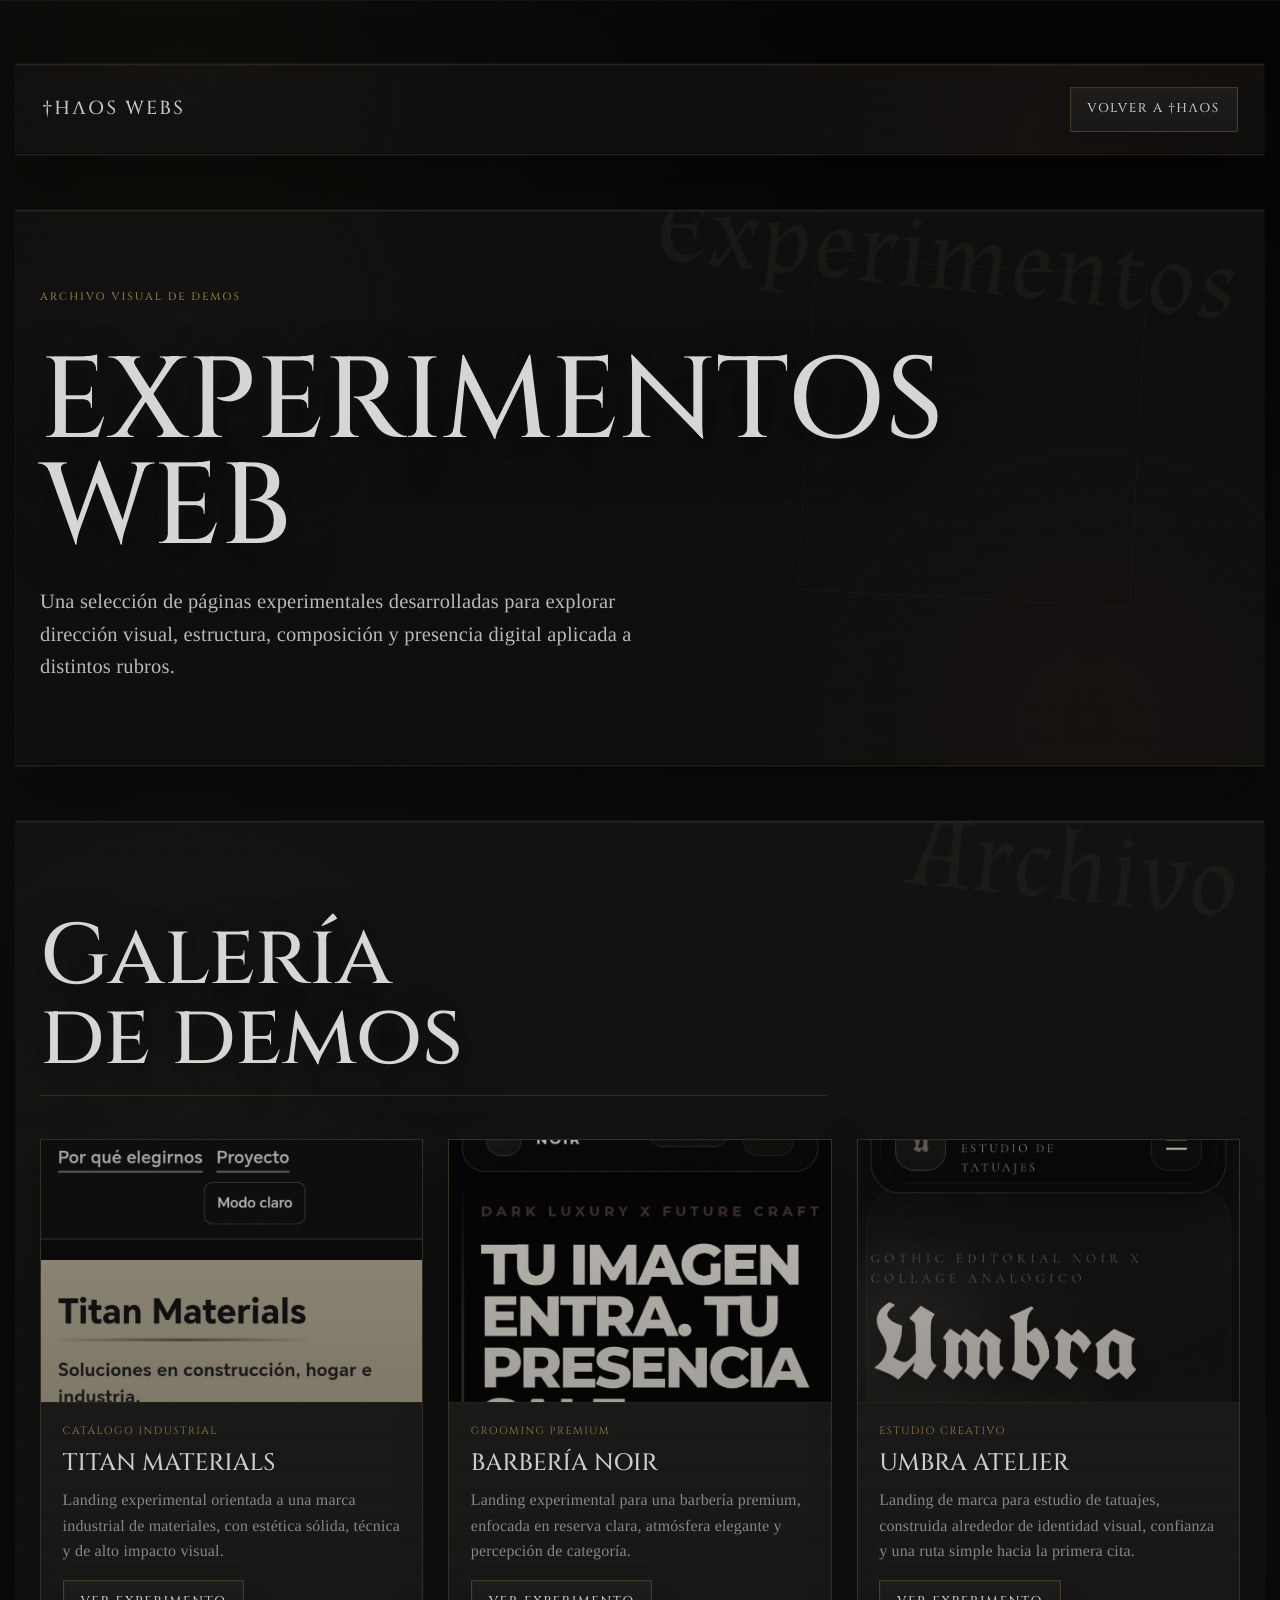
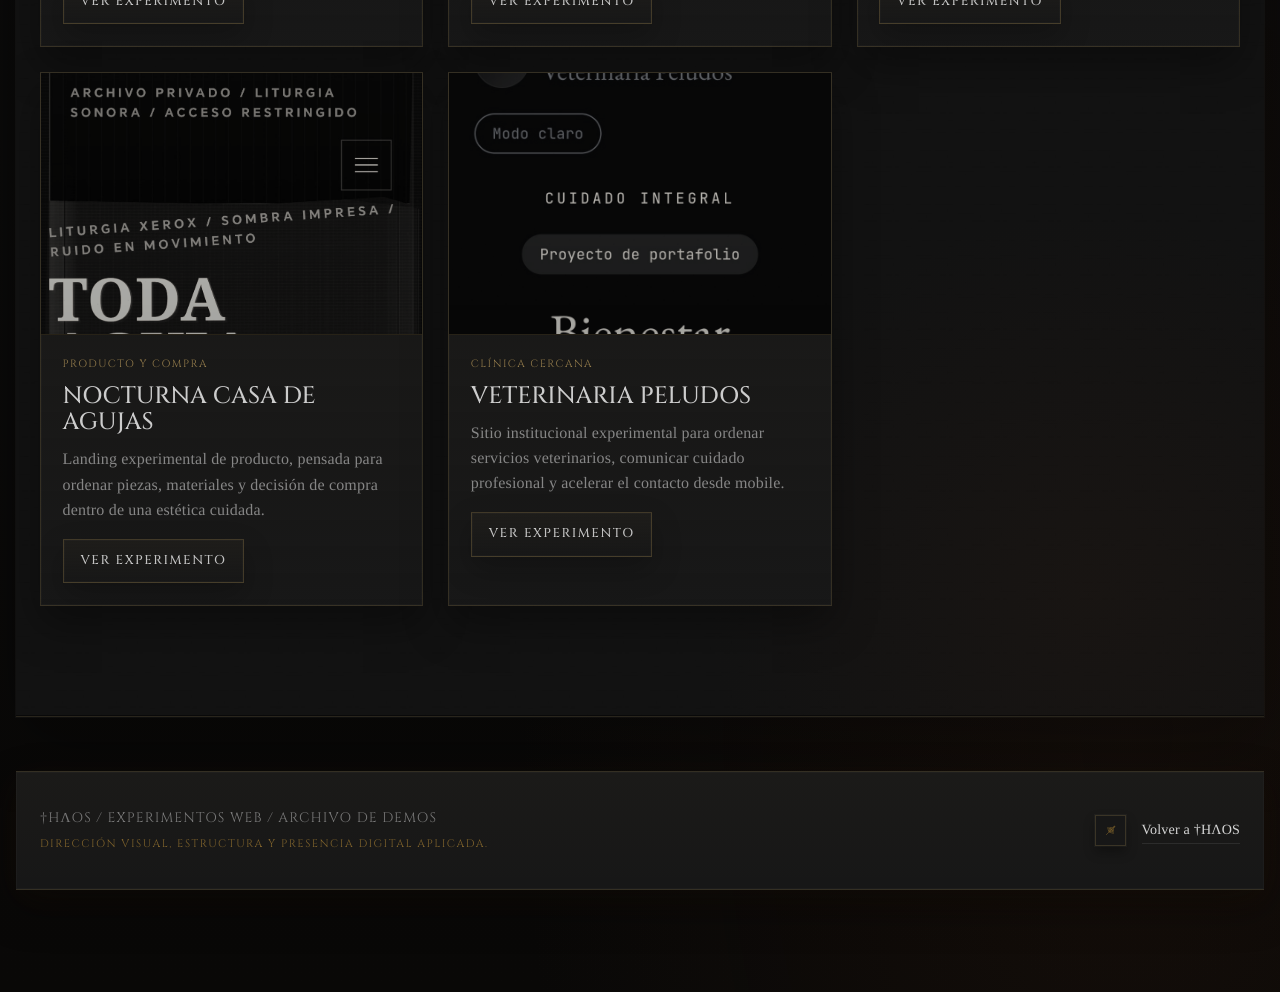
==== experimentos.html @ 2417e849 "Add files via upload" ====
<!doctype html>
<html lang="es">
  <head>
    <meta charset="utf-8">
    <meta name="viewport" content="width=device-width, initial-scale=1">
    <title>Experimentos Web | †HΛOS Webs</title>
    <meta name="description" content="Archivo de demos experimentales de †HΛOS Webs: páginas desarrolladas para explorar dirección visual, estructura, composición y presencia digital.">
    <style>html,body{background:#050504;overflow-x:hidden;}</style>
    <link rel="icon" type="image/svg+xml" href="favicon.svg">
    <link rel="icon" type="image/png" sizes="32x32" href="favicon-32x32.png">
    <link rel="apple-touch-icon" sizes="180x180" href="apple-touch-icon.png">
    <link rel="shortcut icon" href="favicon.ico">
    <link rel="preconnect" href="https://fonts.googleapis.com">
    <link rel="preconnect" href="https://fonts.gstatic.com" crossorigin>
    <link href="https://fonts.googleapis.com/css2?family=Almendra:ital,wght@0,400;1,400&family=Cinzel:wght@400;500;600&display=swap" rel="stylesheet">
    <link rel="stylesheet" href="css/vendor/lenis.css">
    <link rel="stylesheet" href="css/styles.css">
  </head>
  <body>
    <div class="scroll-progress" aria-hidden="true">
      <span class="scroll-progress-bar" data-scroll-progress></span>
    </div>
    <div class="subtle-cursor" aria-hidden="true" data-subtle-cursor></div>
    <div class="page-shell experiments-page">
      <svg class="glyph-defs" aria-hidden="true" focusable="false">
        <defs>
          <symbol id="glyph-botanic" viewBox="0 0 48 48">
            <line x1="24" y1="4" x2="24" y2="44" stroke="currentColor" stroke-width="1.6"></line>
            <polygon points="24,11 16,19 24,27 32,19" fill="none" stroke="currentColor" stroke-width="1.6"></polygon>
            <polygon points="24,17 11,24 24,31 37,24" fill="none" stroke="currentColor" stroke-width="1.6"></polygon>
            <rect x="21" y="20" width="6" height="8" fill="none" stroke="currentColor" stroke-width="1.6"></rect>
            <circle cx="24" cy="7" r="2" fill="none" stroke="currentColor" stroke-width="1.6"></circle>
          </symbol>
        </defs>
      </svg>

      <header class="experiments-nav section-frame tone-dense" aria-label="Navegación de experimentos">
        <a class="experiments-brand editorial-link" href="home.html">†HΛOS Webs</a>
        <a class="cta editorial-link" href="home.html">Volver a †HΛOS</a>
      </header>

      <main id="main-content" aria-label="Archivo de experimentos web de †HΛOS">
        <section class="experiments-hero section-frame tone-dense editorial-plate" aria-labelledby="experiments-title">
          <p class="kicker">Archivo visual de demos</p>
          <p class="script-accent script-accent-gallery" aria-hidden="true">Experimentos</p>
          <span class="line-decor" aria-hidden="true"></span>
          <div class="experiments-hero-copy">
            <h1 id="experiments-title" class="experiments-title">EXPERIMENTOS WEB</h1>
            <p class="gallery-intro">Una selección de páginas experimentales desarrolladas para explorar dirección visual, estructura, composición y presencia digital aplicada a distintos rubros.</p>
          </div>
        </section>

        <section class="experiments-gallery section-frame tone-light editorial-plate" aria-labelledby="experiments-gallery-title">
          <p class="script-accent script-accent-gallery" aria-hidden="true">Archivo</p>
          <div class="section-head">
            <h2 id="experiments-gallery-title">Galería de demos</h2>
          </div>
          <div class="experiments-grid" role="list">
            <article class="experiment-card" role="listitem">
              <a class="experiment-card-link" href="Experimentos/Ferretería/index.html" aria-label="Ver experimento Titan Materials">
                <figure class="experiment-preview">
                  <img src="imagenes-portafolio/1000178472.jpg" alt="Vista previa de la landing Titan Materials" loading="lazy" decoding="async" width="900" height="1536">
                </figure>
                <div class="experiment-card-copy">
                  <p class="experiment-category">Catálogo industrial</p>
                  <h3>TITAN MATERIALS</h3>
                  <p>Landing experimental orientada a una marca industrial de materiales, con estética sólida, técnica y de alto impacto visual.</p>
                  <span class="cta editorial-link experiment-card-cta">Ver experimento</span>
                </div>
              </a>
            </article>

            <article class="experiment-card" role="listitem">
              <a class="experiment-card-link" href="Experimentos/Barbería/index.html" aria-label="Ver experimento Barbería Noir">
                <figure class="experiment-preview">
                  <img src="imagenes-portafolio/1000178474.jpg" alt="Vista previa de la landing Barbería Noir" loading="lazy" decoding="async" width="856" height="1536">
                </figure>
                <div class="experiment-card-copy">
                  <p class="experiment-category">Grooming premium</p>
                  <h3>BARBERÍA NOIR</h3>
                  <p>Landing experimental para una barbería premium, enfocada en reserva clara, atmósfera elegante y percepción de categoría.</p>
                  <span class="cta editorial-link experiment-card-cta">Ver experimento</span>
                </div>
              </a>
            </article>

            <article class="experiment-card" role="listitem">
              <a class="experiment-card-link" href="Experimentos/Umbra-Atelier/index.html" aria-label="Ver experimento Umbra Atelier">
                <figure class="experiment-preview">
                  <img src="imagenes-portafolio/1000178467.jpg" alt="Vista previa de la landing Umbra Atelier" loading="lazy" decoding="async" width="865" height="1536">
                </figure>
                <div class="experiment-card-copy">
                  <p class="experiment-category">Estudio creativo</p>
                  <h3>UMBRA ATELIER</h3>
                  <p>Landing de marca para estudio de tatuajes, construida alrededor de identidad visual, confianza y una ruta simple hacia la primera cita.</p>
                  <span class="cta editorial-link experiment-card-cta">Ver experimento</span>
                </div>
              </a>
            </article>

            <article class="experiment-card" role="listitem">
              <a class="experiment-card-link" href="Experimentos/Nocturna-casa-de-Agujas/index.html" aria-label="Ver experimento Nocturna Casa de Agujas">
                <figure class="experiment-preview">
                  <img src="imagenes-portafolio/1000178465.jpg" alt="Vista previa de la landing Nocturna Casa de Agujas" loading="lazy" decoding="async" width="1025" height="1536">
                </figure>
                <div class="experiment-card-copy">
                  <p class="experiment-category">Producto y compra</p>
                  <h3>NOCTURNA CASA DE AGUJAS</h3>
                  <p>Landing experimental de producto, pensada para ordenar piezas, materiales y decisión de compra dentro de una estética cuidada.</p>
                  <span class="cta editorial-link experiment-card-cta">Ver experimento</span>
                </div>
              </a>
            </article>

            <article class="experiment-card" role="listitem">
              <a class="experiment-card-link" href="Experimentos/Veterinaria-Peludos/index.html" aria-label="Ver experimento Veterinaria Peludos">
                <figure class="experiment-preview">
                  <img src="imagenes-portafolio/1000178469.jpg" alt="Vista previa de la landing Veterinaria Peludos" loading="lazy" decoding="async" width="864" height="1536">
                </figure>
                <div class="experiment-card-copy">
                  <p class="experiment-category">Clínica cercana</p>
                  <h3>VETERINARIA PELUDOS</h3>
                  <p>Sitio institucional experimental para ordenar servicios veterinarios, comunicar cuidado profesional y acelerar el contacto desde mobile.</p>
                  <span class="cta editorial-link experiment-card-cta">Ver experimento</span>
                </div>
              </a>
            </article>
          </div>
        </section>
      </main>

      <footer class="colophon section-frame tone-light">
        <div class="colophon-copy">
          <p class="colophon-primary">†HΛOS / Experimentos web / Archivo de demos</p>
          <p class="colophon-closing">Dirección visual, estructura y presencia digital aplicada.</p>
        </div>
        <span class="colophon-ornament" aria-hidden="true">
          <svg class="glyph glyph-mini glyph-rot-45">
            <use href="#glyph-botanic"></use>
          </svg>
        </span>
        <a class="editorial-link" href="home.html">Volver a †HΛOS</a>
      </footer>
    </div>
    <script src="js/vendor/lenis.min.js" defer></script>
    <script src="js/script.js" defer></script>
  </body>
</html>
---- css/vendor/lenis.css ----
html.lenis,
html.lenis body {
  height: auto;
}

.lenis:not(.lenis-autoToggle).lenis-stopped {
  overflow: clip;
}

.lenis [data-lenis-prevent],
.lenis [data-lenis-prevent-wheel],
.lenis [data-lenis-prevent-touch],
.lenis [data-lenis-prevent-vertical],
.lenis [data-lenis-prevent-horizontal] {
  overscroll-behavior: contain;
}

.lenis.lenis-smooth iframe {
  pointer-events: none;
}

.lenis.lenis-autoToggle {
  transition-property: overflow;
  transition-duration: 1ms;
  transition-behavior: allow-discrete;
}
---- css/styles.css ----
:root {
  /* †HΛOS material system: black archive, aged gold, quiet ritual texture. */
  --paper: #0b0b0b;
  --paper-alt: #111111;
  --paper-deep: #171717;
  --paper-hover: #1d1d1d;
  --sepia-deep: #120f0d;
  --oxide-dim: #24170f;
  --burnt-brown: #352014;
  --ink-strong: #d6d6d6;
  --ink-base: #d6d6d6;
  --ink-soft: #8a8a8a;
  --line-hard: rgba(184, 154, 91, 0.28);
  --line-soft: rgba(214, 214, 214, 0.1);
  --accent-gold: #b89a5b;
  --accent-gold-soft: #9f7a32;
  --shadow-cinema: rgba(0, 0, 0, 0.58);
  --shadow-sepia: rgba(58, 36, 20, 0.22);
  --texture-ink: rgba(214, 214, 214, 0.05);

  --font-primary: "Cinzel", Georgia, "Times New Roman", serif;
  --font-script: "Almendra", Georgia, "Times New Roman", serif;
  --font-display: var(--font-primary);
  --font-heading: var(--font-primary);
  --font-body: Georgia, "Times New Roman", serif;

  --space-2xs: 0.4rem;
  --space-xs: 0.7rem;
  --space-s: 1rem;
  --space-m: 1.5rem;
  --space-l: 2.2rem;
  --space-xl: 3.4rem;
  --space-2xl: 5.2rem;

  --line-thin: 1px;
  --line-thick: 2px;
  --ornament-span: 26px;
  --glyph-size: 33px;
  --glyph-mini-size: 19px;

  --text-size: clamp(1rem, 0.22vw + 0.94rem, 1.14rem);
  --title-size: clamp(2.9rem, 7.3vw, 7.4rem);
  --h2-size: clamp(1.5rem, 2.2vw, 2.8rem);
  --script-size-hero: clamp(3.1rem, 11vw, 8rem);
  --script-size-section: clamp(2.4rem, 8vw, 6.3rem);
  --scale-index: clamp(1.8rem, 5.2vw, 4.4rem);
  --measure: 64ch;
  --distance-gap: clamp(3.1rem, 7.5vw, 7.2rem);
  --ritual-gap: clamp(1.35rem, 3vw, 3.25rem);
  --silence-opacity: 0.64;
  --ease-editorial-out: cubic-bezier(0.19, 1, 0.22, 1);
  --ease-editorial-in-out: cubic-bezier(0.77, 0, 0.175, 1);
  --temporal-ease: var(--ease-editorial-out);
  --motion-ritual-ease: var(--ease-editorial-in-out);

  --dot-matrix-dense: url("data:image/svg+xml,%3Csvg xmlns='http://www.w3.org/2000/svg' width='8' height='8' viewBox='0 0 8 8'%3E%3Ccircle cx='1.2' cy='1.2' r='0.75' fill='black' fill-opacity='0.2'/%3E%3Ccircle cx='5.2' cy='1.2' r='0.75' fill='black' fill-opacity='0.2'/%3E%3Ccircle cx='1.2' cy='5.2' r='0.75' fill='black' fill-opacity='0.2'/%3E%3Ccircle cx='5.2' cy='5.2' r='0.75' fill='black' fill-opacity='0.2'/%3E%3C/svg%3E");
  --dot-matrix-medium: url("data:image/svg+xml,%3Csvg xmlns='http://www.w3.org/2000/svg' width='10' height='10' viewBox='0 0 10 10'%3E%3Ccircle cx='1.8' cy='1.8' r='0.62' fill='black' fill-opacity='0.14'/%3E%3Ccircle cx='6.8' cy='1.8' r='0.62' fill='black' fill-opacity='0.14'/%3E%3Ccircle cx='1.8' cy='6.8' r='0.62' fill='black' fill-opacity='0.14'/%3E%3Ccircle cx='6.8' cy='6.8' r='0.62' fill='black' fill-opacity='0.14'/%3E%3C/svg%3E");
  --dot-matrix-light: url("data:image/svg+xml,%3Csvg xmlns='http://www.w3.org/2000/svg' width='12' height='12' viewBox='0 0 12 12'%3E%3Ccircle cx='2.1' cy='2.1' r='0.48' fill='black' fill-opacity='0.09'/%3E%3Ccircle cx='8.1' cy='2.1' r='0.48' fill='black' fill-opacity='0.09'/%3E%3Ccircle cx='2.1' cy='8.1' r='0.48' fill='black' fill-opacity='0.09'/%3E%3Ccircle cx='8.1' cy='8.1' r='0.48' fill='black' fill-opacity='0.09'/%3E%3C/svg%3E");
  --fiber-scrape: url("data:image/svg+xml,%3Csvg xmlns='http://www.w3.org/2000/svg' width='28' height='28' viewBox='0 0 28 28'%3E%3Cline x1='2' y1='4' x2='12' y2='4' stroke='black' stroke-opacity='0.06' stroke-width='0.5'/%3E%3Cline x1='15' y1='4' x2='24' y2='4' stroke='black' stroke-opacity='0.06' stroke-width='0.5'/%3E%3Cline x1='5' y1='11' x2='9' y2='11' stroke='black' stroke-opacity='0.05' stroke-width='0.5'/%3E%3Cline x1='12' y1='17' x2='23' y2='17' stroke='black' stroke-opacity='0.05' stroke-width='0.5'/%3E%3Cline x1='3' y1='23' x2='14' y2='23' stroke='black' stroke-opacity='0.04' stroke-width='0.5'/%3E%3C/svg%3E");
  --grain-speckle: url("data:image/svg+xml,%3Csvg xmlns='http://www.w3.org/2000/svg' width='48' height='48' viewBox='0 0 48 48'%3E%3Crect x='2' y='3' width='1' height='1' fill='black' fill-opacity='0.14'/%3E%3Crect x='7' y='16' width='1' height='1' fill='black' fill-opacity='0.1'/%3E%3Crect x='9' y='35' width='1' height='1' fill='black' fill-opacity='0.12'/%3E%3Crect x='14' y='9' width='1' height='1' fill='black' fill-opacity='0.1'/%3E%3Crect x='17' y='26' width='1' height='1' fill='black' fill-opacity='0.13'/%3E%3Crect x='22' y='5' width='1' height='1' fill='black' fill-opacity='0.11'/%3E%3Crect x='24' y='19' width='1' height='1' fill='black' fill-opacity='0.12'/%3E%3Crect x='27' y='32' width='1' height='1' fill='black' fill-opacity='0.14'/%3E%3Crect x='30' y='12' width='1' height='1' fill='black' fill-opacity='0.1'/%3E%3Crect x='33' y='41' width='1' height='1' fill='black' fill-opacity='0.11'/%3E%3Crect x='36' y='23' width='1' height='1' fill='black' fill-opacity='0.12'/%3E%3Crect x='39' y='7' width='1' height='1' fill='black' fill-opacity='0.1'/%3E%3Crect x='42' y='29' width='1' height='1' fill='black' fill-opacity='0.13'/%3E%3Crect x='45' y='15' width='1' height='1' fill='black' fill-opacity='0.1'/%3E%3C/svg%3E");
  --scan-lines: url("data:image/svg+xml,%3Csvg xmlns='http://www.w3.org/2000/svg' width='2' height='6' viewBox='0 0 2 6'%3E%3Cline x1='0' y1='1' x2='2' y2='1' stroke='black' stroke-opacity='0.07' stroke-width='0.5'/%3E%3Cline x1='0' y1='4' x2='2' y2='4' stroke='black' stroke-opacity='0.05' stroke-width='0.5'/%3E%3C/svg%3E");
  --erosion-map: url("data:image/svg+xml,%3Csvg xmlns='http://www.w3.org/2000/svg' width='36' height='36' viewBox='0 0 36 36'%3E%3Cpath d='M1 7h8M27 7h7M4 18h4M10 18h3M25 18h9M2 31h6M14 31h4M28 31h6' stroke='black' stroke-opacity='0.07' stroke-width='0.6'/%3E%3Ccircle cx='9' cy='11' r='0.6' fill='black' fill-opacity='0.07'/%3E%3Ccircle cx='21' cy='23' r='0.6' fill='black' fill-opacity='0.06'/%3E%3Ccircle cx='31' cy='15' r='0.6' fill='black' fill-opacity='0.08'/%3E%3C/svg%3E");
  --halftone-layer: var(--dot-matrix-medium);
}

*,
*::before,
*::after {
  box-sizing: border-box;
}

html {
  scroll-behavior: smooth;
  background: #050504;
  overflow-x: hidden;
}

body {
  margin: 0;
  color: var(--ink-base);
  background:
    radial-gradient(90% 70% at 14% 4%, rgba(184, 154, 91, 0.055), transparent 58%),
    radial-gradient(72% 64% at 88% 90%, rgba(69, 38, 20, 0.18), transparent 66%),
    linear-gradient(180deg, #050505 0%, var(--paper) 34%, #090807 100%);
  background-color: #050504;
  font-family: var(--font-body);
  font-size: var(--text-size);
  line-height: 1.78;
  letter-spacing: 0.01em;
  text-rendering: geometricPrecision;
  isolation: isolate;
  overflow-x: hidden;
}

body::before {
  content: "";
  position: fixed;
  inset: 0;
  pointer-events: none;
  background-image:
    radial-gradient(circle at 18% 28%, rgba(214, 214, 214, 0.032) 0 0.7px, transparent 1.2px),
    radial-gradient(circle at 72% 64%, rgba(184, 154, 91, 0.026) 0 0.8px, transparent 1.3px),
    linear-gradient(120deg, transparent 0 44%, rgba(159, 122, 50, 0.024) 45%, transparent 46% 100%);
  background-size: 17px 19px, 29px 31px, 71px 71px;
  opacity: 0.36;
  mix-blend-mode: soft-light;
  z-index: 1;
}

body::after {
  content: "";
  position: fixed;
  inset: 0;
  pointer-events: none;
  background:
    radial-gradient(ellipse at 50% 20%, transparent 0%, rgba(0, 0, 0, 0.28) 72%),
    radial-gradient(circle at 12% 78%, rgba(53, 32, 20, 0.18), transparent 30rem),
    var(--grain-speckle),
    var(--scan-lines);
  background-repeat: no-repeat, no-repeat, repeat, repeat;
  background-size: 100% 100%, 100% 100%, 48px 48px, 2px 6px;
  opacity: 0.18;
  mix-blend-mode: multiply;
  z-index: 1;
}

.scroll-progress {
  position: fixed;
  top: 0;
  left: 0;
  right: 0;
  height: 1px;
  pointer-events: none;
  z-index: 12;
  background: rgba(236, 234, 227, 0.06);
}

.scroll-progress-bar {
  display: block;
  width: 100%;
  height: 100%;
  transform-origin: left center;
  transform: scaleX(0);
  background:
    linear-gradient(
      90deg,
      rgba(165, 138, 77, 0.42) 0%,
      rgba(233, 228, 217, 0.74) 100%
    );
  opacity: 0.82;
}

.subtle-cursor {
  --cursor-x: -28px;
  --cursor-y: -28px;
  --cursor-scale: 1;
  position: fixed;
  top: 0;
  left: 0;
  width: 10px;
  height: 10px;
  border-radius: 50%;
  border: 1px solid rgba(165, 138, 77, 0.42);
  background: rgba(233, 228, 217, 0.12);
  box-shadow: 0 0 0 1px rgba(0, 0, 0, 0.28);
  pointer-events: none;
  z-index: 13;
  opacity: 0;
  transform: translate3d(var(--cursor-x), var(--cursor-y), 0) scale(var(--cursor-scale));
  transition:
    opacity 260ms var(--temporal-ease),
    border-color 260ms var(--temporal-ease),
    background-color 260ms var(--temporal-ease),
    transform 120ms linear;
}

body.cursor-ready .subtle-cursor {
  opacity: 0.48;
}

body.cursor-hidden .subtle-cursor {
  opacity: 0;
}

.subtle-cursor.is-target {
  --cursor-scale: 1.22;
  border-color: rgba(233, 228, 217, 0.54);
  background: rgba(165, 138, 77, 0.22);
}

.temporal-fade {
  transition:
    opacity 1900ms var(--temporal-ease),
    transform 2200ms var(--temporal-ease),
    filter 2000ms var(--temporal-ease);
}

body.temporal-ready .temporal-fade {
  will-change: opacity, transform;
  opacity: 0.02;
  transform: translate3d(0, 14px, 0);
  filter: blur(0.6px);
}

body.temporal-ready .temporal-fade.is-visible {
  will-change: auto;
  opacity: 1;
  transform: translate3d(0, 0, 0);
  filter: blur(0);
}

a {
  color: inherit;
}

a:hover {
  color: var(--accent-gold);
}

a:focus-visible {
  outline: var(--line-thick) solid var(--ink-strong);
  outline-offset: 2px;
}

.page-shell {
  position: relative;
  z-index: 2;
  width: min(1320px, 100% - 2rem);
  margin-inline: auto;
  padding-block: var(--space-l) var(--space-xl);
}

.glyph-defs {
  position: absolute;
  width: 0;
  height: 0;
  overflow: hidden;
}

.architectural-grid {
  display: grid;
  grid-template-columns: minmax(0, 1fr);
  gap: 0;
  align-items: start;
}

.content-column {
  min-width: 0;
}

.glyph {
  --glyph-rotation: 0deg;
  --glyph-scale-x: 1;
  display: block;
  width: var(--glyph-size);
  height: var(--glyph-size);
  color: var(--ink-strong);
  transform: scaleX(var(--glyph-scale-x)) rotate(var(--glyph-rotation));
  transform-origin: 50% 50%;
}

.glyph-mini {
  width: var(--glyph-mini-size);
  height: var(--glyph-mini-size);
}

.glyph-rot-0 {
  --glyph-rotation: 0deg;
}

.glyph-rot-45 {
  --glyph-rotation: 45deg;
}

.glyph-rot-90 {
  --glyph-rotation: 90deg;
}

.glyph-reflect {
  --glyph-scale-x: -1;
}

.section-frame {
  position: relative;
  border-top: var(--line-thin) solid rgba(184, 154, 91, 0.16);
  border-bottom: var(--line-thin) solid rgba(214, 214, 214, 0.07);
  margin-top: var(--space-xl);
  padding: var(--space-l) var(--space-m);
  background-color: var(--section-surface, var(--paper-alt));
  background-image:
    radial-gradient(circle at 14% 18%, rgba(184, 154, 91, 0.026), transparent 18rem),
    radial-gradient(circle at 86% 92%, rgba(53, 32, 20, 0.18), transparent 24rem),
    var(--halftone-layer),
    var(--fiber-scrape),
    var(--erosion-map);
  background-repeat: no-repeat, no-repeat, repeat, repeat, repeat;
  background-size: auto, auto, auto, 42px 42px, 54px 54px;
  box-shadow:
    inset 0 1px 0 rgba(214, 214, 214, 0.045),
    inset 0 -1px 0 rgba(0, 0, 0, 0.48),
    0 0 0 var(--line-thin) rgba(214, 214, 214, 0.035),
    0 24px 70px rgba(0, 0, 0, 0.28);
  overflow: hidden;
}

.tone-dense {
  --halftone-layer: var(--dot-matrix-dense);
  --section-surface: #0f0f0f;
}

.tone-medium {
  --halftone-layer: var(--dot-matrix-medium);
  --section-surface: #111111;
}

.tone-light {
  --halftone-layer: var(--dot-matrix-light);
  --section-surface: #121212;
}

.section,
.hero,
.container {
  background-color: var(--section-surface, var(--paper-alt));
}

.gold {
  color: var(--accent-gold);
}

.gold-soft {
  color: var(--accent-gold-soft);
}

.editorial-plate {
  min-height: clamp(40rem, 72vw, 66rem);
  padding-top: var(--distance-gap);
  padding-bottom: calc(var(--distance-gap) + 0.85rem);
  display: grid;
  grid-template-columns: repeat(12, minmax(0, 1fr));
  gap: var(--ritual-gap);
  align-content: start;
}

.editorial-plate > .silence-field {
  position: absolute;
  border: var(--line-thin) solid var(--paper-deep);
  background-color: var(--paper);
  background-image: var(--dot-matrix-light), var(--erosion-map);
  background-repeat: repeat, repeat;
  box-shadow: 0 0 0 var(--line-thin) var(--paper-deep);
  opacity: var(--silence-opacity);
  pointer-events: none;
  z-index: 1;
  transform: translate3d(0, var(--parallax-shift, 0px), 0);
  transition:
    opacity 1300ms var(--temporal-ease),
    transform 1900ms var(--temporal-ease);
}

.editorial-plate > .silence-field::before {
  content: "";
  position: absolute;
  inset: 8%;
  border: var(--line-thin) dashed var(--paper-deep);
}

.silence-manifesto {
  top: 24%;
  left: 2%;
  width: 28%;
  height: 64%;
}

.silence-codes {
  top: 20%;
  right: 3%;
  width: 32%;
  height: 62%;
}

.editorial-plate > .script-accent {
  z-index: 2;
}

.editorial-plate .section-head h2 {
  font-size: clamp(2.35rem, 6.7vw, 6.2rem);
  line-height: 0.93;
  letter-spacing: -0.004em;
  max-width: 10.5ch;
}

.plate-quote {
  margin: 0;
  max-width: 21ch;
  padding: var(--space-m) var(--space-s) var(--space-s);
  border-top: var(--line-thin) solid var(--line-hard);
  border-bottom: var(--line-thin) solid var(--line-hard);
  background-color: var(--paper);
  background-image: var(--dot-matrix-light), var(--fiber-scrape), var(--erosion-map);
  background-repeat: repeat, repeat, repeat;
  box-shadow: 0 0 0 var(--line-thin) var(--paper-deep);
  transition:
    filter 1200ms var(--temporal-ease),
    border-color 1200ms var(--temporal-ease),
    background-size 1400ms var(--temporal-ease);
  background-size: auto, 28px 28px, 36px 36px;
}

.plate-quote p {
  margin: 0;
  font-family: var(--font-heading);
  font-size: clamp(1.03rem, 1.2vw, 1.42rem);
  line-height: 1.22;
}

.plate-quote cite {
  display: block;
  margin-top: var(--space-s);
  font-style: normal;
  text-transform: uppercase;
  letter-spacing: 0.19em;
  font-size: 0.64rem;
  color: var(--ink-soft);
}

.plate-image {
  position: relative;
  margin: 0;
  height: auto;
  min-height: clamp(12.8rem, 25vw, 20rem);
  border: var(--line-thin) solid var(--line-hard);
  background-color: var(--paper);
  background-image: var(--dot-matrix-dense), var(--grain-speckle), var(--scan-lines), var(--erosion-map);
  background-repeat: repeat, repeat, repeat, repeat;
  background-size: auto, 48px 48px, 2px 6px, 36px 36px;
  box-shadow: 0 0 0 var(--line-thin) var(--paper-deep);
  overflow: hidden;
  transform: translate3d(0, var(--parallax-shift, 0px), 0);
  transition:
    transform 2100ms var(--temporal-ease),
    filter 1400ms var(--temporal-ease),
    border-color 1200ms var(--temporal-ease),
    background-size 1400ms var(--temporal-ease);
}

.plate-image::before {
  content: "";
  position: absolute;
  inset: 9% 9% 18%;
  border: var(--line-thin) solid var(--line-soft);
  background-image: var(--dot-matrix-medium), var(--fiber-scrape), var(--erosion-map);
  background-repeat: repeat, repeat, repeat;
  background-size: auto, 28px 28px, 36px 36px;
  opacity: 0.84;
  transition:
    inset 1400ms var(--temporal-ease),
    opacity 1200ms var(--temporal-ease);
}

.plate-image::after {
  content: "";
  position: absolute;
  inset: 0;
  border-top: var(--line-thin) dashed var(--line-soft);
  border-bottom: var(--line-thin) dashed var(--line-soft);
  opacity: 0.46;
  transition: opacity 1200ms var(--temporal-ease);
}

.plate-image > * {
  position: relative;
  z-index: 2;
}

.plate-image figcaption {
  position: absolute;
  left: 0.55rem;
  bottom: 0.5rem;
  margin: 0;
  padding: 0.1rem 0.22rem;
  border: var(--line-thin) solid var(--line-soft);
  background-color: var(--paper);
  font-size: 0.62rem;
  letter-spacing: 0.19em;
  text-transform: uppercase;
  color: var(--ink-soft);
  transition:
    opacity 1200ms var(--temporal-ease),
    border-color 1200ms var(--temporal-ease);
}

.plate-image-hero .plate-image-caption {
  position: relative;
  inset: auto;
  width: min(100%, 520px);
  max-width: 520px;
  box-sizing: border-box;
  flex: 0 1 auto;
  height: auto;
  margin: 0 auto;
  padding: 2rem;
  border: 1px solid rgba(233, 228, 217, 0.12);
  background: rgba(12, 12, 12, 0.82);
  backdrop-filter: blur(4px);
  box-shadow:
    0 10px 20px rgba(0, 0, 0, 0.28),
    0 0 0 1px rgba(233, 228, 217, 0.03);
  display: flex;
  flex-direction: column;
  align-items: flex-start;
  gap: 1rem;
  text-transform: none;
  letter-spacing: 0;
  color: var(--ink-base);
  font-family: var(--font-body);
  font-size: clamp(0.9rem, 0.35vw + 0.78rem, 1.08rem);
  line-height: 1.64;
  isolation: isolate;
  transform-style: preserve-3d;
  --hero-card-rot-x: 0deg;
  --hero-card-rot-y: 0deg;
  --hero-card-touch-tilt-x: 0deg;
  --hero-card-touch-tilt-y: 0deg;
  --hero-card-depth: 0px;
  --hero-card-scale: 1;
  --hero-card-transform-duration: 420ms;
  transform:
    perspective(1040px)
    translate3d(0, var(--hero-card-depth), 0)
    rotateX(var(--hero-card-rot-x))
    rotateY(var(--hero-card-rot-y))
    scale(var(--hero-card-scale));
  transition:
    transform var(--hero-card-transform-duration) var(--temporal-ease),
    border-color 1100ms var(--temporal-ease),
    background-color 1100ms var(--temporal-ease),
    box-shadow 1200ms var(--temporal-ease),
    filter 1100ms var(--temporal-ease);
}

.plate-image-hero .plate-image-caption::before {
  content: "";
  position: absolute;
  inset: -12%;
  background:
    radial-gradient(
      circle at var(--hero-card-ripple-x, 50%) var(--hero-card-ripple-y, 50%),
      rgba(233, 228, 217, 0.22) 0%,
      rgba(165, 138, 77, 0.18) 20%,
      rgba(165, 138, 77, 0.09) 36%,
      rgba(165, 138, 77, 0) 62%
    );
  opacity: 0;
  transform: scale(0.32);
  transform-origin: var(--hero-card-ripple-x, 50%) var(--hero-card-ripple-y, 50%);
  pointer-events: none;
  z-index: 0;
}

.plate-image-hero .plate-image-caption::after {
  content: "";
  position: absolute;
  inset: 0;
  border: 1px solid rgba(165, 138, 77, 0);
  box-shadow:
    inset 0 0 0 1px rgba(233, 228, 217, 0),
    0 0 18px rgba(165, 138, 77, 0);
  opacity: 0;
  pointer-events: none;
  transition:
    opacity 1050ms var(--temporal-ease),
    border-color 1050ms var(--temporal-ease),
    box-shadow 1200ms var(--temporal-ease);
  z-index: 2;
}

.plate-image-hero .plate-image-caption > * {
  position: relative;
  z-index: 1;
}

.plate-image-hero .plate-image-caption.is-ripple-active::before {
  animation: heroCardRippleGlow 440ms cubic-bezier(0.25, 0.72, 0.24, 1) forwards;
}

.plate-image-hero.is-card-touch-active .plate-image-caption {
  --hero-card-depth: -0.5px;
  --hero-card-rot-x: var(--hero-card-touch-tilt-x);
  --hero-card-rot-y: var(--hero-card-touch-tilt-y);
  --hero-card-scale: 1.004;
  --hero-card-transform-duration: 260ms;
  border-color: rgba(165, 138, 77, 0.34);
  background-color: rgba(14, 14, 14, 0.85);
  box-shadow:
    0 12px 20px rgba(0, 0, 0, 0.31),
    0 0 0 1px rgba(233, 228, 217, 0.055);
  filter: contrast(1.01);
}

.plate-image-hero.is-card-touch-active .plate-image-caption::after {
  opacity: 0.72;
  border-color: rgba(165, 138, 77, 0.2);
  box-shadow:
    inset 0 0 0 1px rgba(233, 228, 217, 0.04),
    0 0 14px rgba(165, 138, 77, 0.07);
}

@keyframes heroCardRippleGlow {
  0% {
    opacity: 0;
    transform: scale(0.28);
  }

  18% {
    opacity: 0.54;
  }

  100% {
    opacity: 0;
    transform: scale(1.28);
  }
}

.card {
  background: rgba(10, 10, 10, 0.85);
  border: 1px solid rgba(255, 255, 255, 0.08);
  backdrop-filter: blur(4px);
  padding: 2rem;
  max-width: 520px;
  display: flex;
  flex-direction: column;
  gap: 1rem;
}

.card p {
  max-width: 36ch;
  line-height: 1.6;
}

.line-decor {
  position: absolute;
  width: 400px;
  height: 400px;
  border: 1px solid rgba(255, 255, 255, 0.05);
  border-radius: 50%;
  top: 10%;
  right: 10%;
  pointer-events: none;
  z-index: 1;
}

.plate-image-hero {
  perspective: 1300px;
  perspective-origin: 50% 44%;
}

.plate-image-hero::before,
.plate-image-hero::after {
  content: none;
}

.plate-image-copy {
  margin: 0;
  max-width: 36ch;
  line-height: 1.68;
  color: var(--ink-base);
  opacity: 0.85;
}

.plate-image-opening {
  color: var(--ink-strong);
  font-weight: 500;
  letter-spacing: 0.01em;
}

.plate-image-closing {
  margin-top: calc(var(--space-xs) * 0.75);
}

.plate-image-mantra {
  margin: var(--space-xs) 0 0;
  font-family: var(--font-heading);
  font-size: 0.7rem;
  letter-spacing: 0.12em;
  text-transform: uppercase;
  color: var(--accent-gold-soft);
}

@media (hover: hover) {
  .plate-quote:hover,
  .plate-quote:focus-within {
    filter: contrast(1.02);
    border-color: var(--line-hard);
    background-size: auto, 26px 26px, 34px 34px;
  }

  .plate-image:hover,
  .plate-image:focus-within {
    filter: contrast(1.03) brightness(0.99);
    border-color: var(--line-hard);
    background-size: auto, 44px 44px, 2px 6px, 34px 34px;
  }

  .plate-image:hover::before,
  .plate-image:focus-within::before {
    inset: 8.5% 8.5% 17.5%;
    opacity: 0.98;
  }

  .plate-image:hover::after,
  .plate-image:focus-within::after {
    opacity: 0.68;
  }

  .plate-image:hover figcaption,
  .plate-image:focus-within figcaption {
    border-color: var(--line-hard);
    opacity: 0.95;
  }

  .plate-image-hero:hover .plate-image-caption,
  .plate-image-hero:focus-within .plate-image-caption,
  .plate-image-hero.is-card-active .plate-image-caption {
    --hero-card-depth: -0.95px;
    --hero-card-rot-x: 0.22deg;
    --hero-card-rot-y: -0.22deg;
    --hero-card-scale: 1.006;
    --hero-card-transform-duration: 150ms;
    border-color: rgba(165, 138, 77, 0.46);
    background-color: rgba(14, 14, 14, 0.86);
    box-shadow:
      0 14px 24px rgba(0, 0, 0, 0.32),
      0 0 0 1px rgba(233, 228, 217, 0.065);
    filter: contrast(1.02);
  }

  .plate-image-hero:hover .plate-image-caption::after,
  .plate-image-hero:focus-within .plate-image-caption::after,
  .plate-image-hero.is-card-active .plate-image-caption::after {
    opacity: 0.82;
    border-color: rgba(165, 138, 77, 0.22);
    box-shadow:
      inset 0 0 0 1px rgba(233, 228, 217, 0.05),
      0 0 18px rgba(165, 138, 77, 0.09);
  }

  .gallery-item:hover,
  .gallery-item:focus-within {
    filter: contrast(1.03) brightness(0.99);
    border-color: var(--line-hard);
    background-size: auto, 44px 44px, 2px 6px, 34px 34px;
  }

  .gallery-item:hover::before,
  .gallery-item:focus-within::before {
    inset: 8.5% 8.5% 18%;
    opacity: 0.97;
  }

  .gallery-item:hover::after,
  .gallery-item:focus-within::after {
    opacity: 0.66;
  }

  .gallery-item:hover .gallery-caption,
  .gallery-item:focus-within .gallery-caption {
    border-color: var(--line-hard);
    opacity: 0.94;
  }

  .gallery-item:hover .gallery-meta,
  .gallery-item:focus-within .gallery-meta {
    border-color: var(--line-hard);
    background-color: var(--paper-alt);
  }

  .gallery-item:hover .gallery-title,
  .gallery-item:focus-within .gallery-title {
    color: var(--ink-strong);
  }

  .gallery-item:hover .gallery-summary,
  .gallery-item:focus-within .gallery-summary {
    color: var(--ink-base);
  }

}

.plate-hero .kicker {
  grid-column: 1 / -1;
  margin-bottom: var(--space-xs);
}

.plate-hero {
  min-height: auto;
  grid-template-rows: auto auto;
  align-items: start;
  padding-top: clamp(2.4rem, 4.8vw, 4.2rem);
  padding-bottom: clamp(2rem, 4.2vw, 3.6rem);
}

.plate-hero .hero-grid {
  grid-column: 1 / span 7;
  grid-row: 2;
  margin-top: 0;
  align-self: start;
  overflow: visible;
}

.plate-hero .hero-copy {
  padding-top: clamp(0.3rem, 0.75vw, 0.7rem);
}

.plate-hero .hero-calligraphic-title {
  line-height: 0.78;
}

.plate-hero .plate-image {
  grid-column: 8 / -1;
  grid-row: 2;
  align-self: center;
  margin-left: 0;
  height: auto;
  min-height: auto;
  display: flex;
  justify-content: center;
}

.plate-gallery .section-head {
  grid-column: 1 / span 8;
  grid-row: 1;
}

.plate-gallery .gallery-intro {
  grid-column: 1 / span 5;
  grid-row: 2;
  margin: 0;
  max-width: 30ch;
  font-size: clamp(1rem, 0.85vw + 0.78rem, 1.3rem);
  line-height: 1.58;
}

.plate-gallery .gallery-grid {
  grid-column: 5 / -1;
  grid-row: 2 / span 2;
  margin-top: 0;
}

.plate-faq .section-head {
  grid-column: 1 / span 8;
  grid-row: 1;
}

.plate-faq .gallery-intro {
  grid-column: 1 / span 4;
  grid-row: 2;
  margin: 0;
  max-width: 30ch;
  font-size: clamp(0.97rem, 0.66vw + 0.78rem, 1.15rem);
  line-height: 1.56;
  opacity: 0.86;
}

.plate-faq .faq-grid {
  grid-column: 5 / -1;
  grid-row: 2;
  margin-top: 0;
}

.faq-grid {
  display: grid;
  grid-template-columns: 1fr;
  gap: clamp(0.72rem, 1.2vw, 1.04rem);
}

.faq-item {
  margin: 0;
  border: var(--line-thin) solid rgba(143, 120, 67, 0.42);
  background-color: rgba(18, 18, 18, 0.74);
  backdrop-filter: blur(2px);
  box-shadow:
    0 0 0 1px rgba(236, 234, 227, 0.03),
    0 11px 22px rgba(0, 0, 0, 0.27);
  transition:
    border-color 820ms var(--temporal-ease),
    background-color 900ms var(--temporal-ease),
    box-shadow 880ms var(--temporal-ease);
}

.faq-item.is-open {
  border-color: rgba(165, 138, 77, 0.62);
  background-color: rgba(20, 20, 20, 0.82);
  box-shadow:
    0 0 0 1px rgba(236, 234, 227, 0.045),
    0 16px 28px rgba(0, 0, 0, 0.34);
}

.faq-question {
  margin: 0;
}

.faq-trigger {
  width: 100%;
  border: 0;
  background: transparent;
  padding: clamp(0.88rem, 1.7vw, 1.08rem) clamp(0.88rem, 1.5vw, 1.12rem);
  display: flex;
  align-items: center;
  justify-content: space-between;
  gap: var(--space-s);
  cursor: pointer;
  text-align: left;
  font-family: var(--font-heading);
  font-size: clamp(1.03rem, 0.36vw + 0.92rem, 1.2rem);
  line-height: 1.18;
  letter-spacing: 0.007em;
  color: var(--ink-strong);
  transition: color 760ms var(--temporal-ease);
}

.faq-trigger:hover,
.faq-trigger:focus-visible {
  color: var(--ink-base);
}

.faq-trigger:focus-visible {
  outline: var(--line-thin) solid rgba(143, 120, 67, 0.6);
  outline-offset: -2px;
}

.faq-indicator {
  position: relative;
  width: 1.18rem;
  height: 1.18rem;
  flex: 0 0 1.18rem;
  border: var(--line-thin) solid rgba(236, 234, 227, 0.34);
  border-radius: 50%;
  opacity: 0.82;
  transition:
    border-color 700ms var(--temporal-ease),
    opacity 700ms var(--temporal-ease),
    transform 700ms var(--temporal-ease);
}

.faq-indicator::before,
.faq-indicator::after {
  content: "";
  position: absolute;
  top: 50%;
  left: 50%;
  width: 0.58rem;
  height: var(--line-thin);
  background-color: rgba(233, 228, 217, 0.88);
  transform: translate(-50%, -50%);
  transition:
    transform 700ms var(--temporal-ease),
    opacity 620ms var(--temporal-ease);
}

.faq-indicator::after {
  transform: translate(-50%, -50%) rotate(90deg);
}

.faq-item.is-open .faq-indicator {
  border-color: rgba(165, 138, 77, 0.62);
  opacity: 0.96;
  transform: rotate(180deg);
}

.faq-item.is-open .faq-indicator::after {
  opacity: 0;
  transform: translate(-50%, -50%) rotate(90deg) scaleX(0.38);
}

.faq-panel {
  height: 0;
  opacity: 0;
  overflow: hidden;
  transform: translate3d(0, -6px, 0);
  transition:
    height 820ms var(--temporal-ease),
    opacity 700ms var(--temporal-ease),
    transform 820ms var(--temporal-ease);
}

.faq-panel-inner {
  padding: 0 clamp(0.88rem, 1.5vw, 1.12rem) clamp(0.94rem, 1.6vw, 1.16rem);
  border-top: var(--line-thin) solid rgba(236, 234, 227, 0.11);
}

.faq-panel p {
  margin: clamp(0.58rem, 1vw, 0.76rem) 0 0;
  line-height: 1.55;
  color: var(--ink-base);
  opacity: 0.86;
}

.plate-contact {
  min-height: auto;
  padding-top: clamp(2.9rem, 5.3vw, 4.9rem);
  padding-bottom: clamp(2.6rem, 5vw, 4.2rem);
}

.plate-contact .section-head {
  grid-column: 1 / -1;
  grid-row: 1;
}

.plate-contact .plate-quote {
  grid-column: 1 / span 8;
  grid-row: 2;
  align-self: start;
  max-width: 31ch;
  padding: clamp(1.55rem, 2.8vw, 2.05rem) var(--space-m) var(--space-m);
  background-color: rgba(18, 18, 18, 0.8);
  backdrop-filter: blur(2px);
  border-color: rgba(236, 234, 227, 0.13);
  box-shadow:
    0 0 0 1px rgba(236, 234, 227, 0.03),
    0 12px 24px rgba(0, 0, 0, 0.26);
}

.plate-contact .plate-quote p {
  font-size: clamp(1.08rem, 1.04vw + 0.88rem, 1.44rem);
  line-height: 1.2;
}

.plate-contact .plate-quote cite {
  margin-top: var(--space-xs);
  letter-spacing: 0.14em;
  opacity: 0.84;
}

.plate-contact .contact-actions {
  grid-column: 9 / -1;
  grid-row: 2;
  margin-top: 0;
  align-self: start;
  justify-self: stretch;
  display: grid;
  gap: 0;
  padding: 0;
  border: var(--line-thin) solid rgba(236, 234, 227, 0.14);
  background-color: rgba(16, 16, 16, 0.76);
  backdrop-filter: blur(3px);
  box-shadow:
    0 0 0 1px rgba(236, 234, 227, 0.04),
    0 14px 26px rgba(0, 0, 0, 0.31);
}

.plate-contact .contact-actions .cta {
  margin: 0;
  border: 0;
  border-color: transparent;
  background-color: rgba(12, 12, 12, 0.62);
  color: var(--ink-base);
  letter-spacing: 0.13em;
  padding: 1.02rem 1.08rem 0.94rem;
  min-width: clamp(15rem, 25vw, 18rem);
}

.cta-instagram {
  display: grid;
  justify-items: start;
  gap: 0.2rem;
}

.cta-instagram-label {
  font-size: 0.76rem;
  letter-spacing: 0.14em;
  text-transform: uppercase;
}

.cta-instagram-handle {
  font-family: var(--font-heading);
  font-size: 0.9rem;
  letter-spacing: 0.04em;
  color: rgba(233, 228, 217, 0.9);
  opacity: 0.94;
}

.plate-contact .contact-actions .cta:hover,
.plate-contact .contact-actions .cta:focus-visible {
  border-color: transparent;
  background-color: rgba(18, 18, 18, 0.9);
  color: var(--accent-gold);
}

.plate-contact .contact-actions .cta:hover .cta-instagram-handle,
.plate-contact .contact-actions .cta:focus-visible .cta-instagram-handle {
  color: var(--ink-base);
  opacity: 1;
}

.section-frame > :not(.line-decor) {
  position: relative;
  z-index: 3;
}

.section-frame > .script-accent {
  position: absolute;
  margin: 0;
  z-index: 4;
  pointer-events: none;
  font-family: var(--font-script);
  font-size: var(--script-size-section);
  line-height: 0.68;
  letter-spacing: 0;
  color: var(--accent-gold);
  opacity: 0.09;
  mix-blend-mode: normal;
  text-shadow: 0 0 0.9px var(--accent-gold-soft);
  transition:
    opacity 1400ms var(--temporal-ease),
    transform 2200ms var(--temporal-ease);
}

.script-accent-hero {
  top: clamp(0.45rem, 2vw, 1.3rem);
  right: clamp(0.25rem, 2vw, 1.6rem);
  font-size: var(--script-size-hero);
  transform: translate3d(0, var(--parallax-shift, 0px), 0) rotate(-7deg);
  opacity: 0.11;
}

.script-accent-manifesto {
  top: clamp(0.25rem, 1.4vw, 1rem);
  left: clamp(0.45rem, 2vw, 1.3rem);
  transform: translate3d(0, var(--parallax-shift, 0px), 0) rotate(-8deg);
}

.script-accent-codes {
  top: clamp(0.15rem, 1.2vw, 0.8rem);
  right: clamp(0.45rem, 2vw, 1.4rem);
  transform: translate3d(0, var(--parallax-shift, 0px), 0) rotate(-7deg);
}

.script-accent-gallery {
  top: clamp(0.2rem, 1.3vw, 0.9rem);
  right: clamp(0.45rem, 2vw, 1.5rem);
  transform: translate3d(0, var(--parallax-shift, 0px), 0) rotate(6deg);
  opacity: 0.12;
}

.section-frame::before,
.section-frame::after {
  content: "";
  position: absolute;
  width: var(--ornament-span);
  height: var(--ornament-span);
  border: var(--line-thin) solid var(--line-soft);
  pointer-events: none;
}

.section-frame::before {
  top: calc(var(--line-thin) * -1);
  left: calc(var(--line-thin) * -1);
  border-right: 0;
  border-bottom: 0;
}

.section-frame::after {
  right: calc(var(--line-thin) * -1);
  bottom: calc(var(--line-thin) * -1);
  border-left: 0;
  border-top: 0;
}

.kicker {
  margin: 0;
  text-transform: uppercase;
  font-size: 0.68rem;
  letter-spacing: 0.2em;
  color: var(--accent-gold-soft);
}

.hero-grid {
  display: grid;
  grid-template-columns: minmax(0, 1fr);
  gap: var(--space-l);
  margin-top: var(--space-s);
}

.hero-copy h1 {
  margin: 0;
  max-width: 12ch;
  font-family: var(--font-display);
  font-size: var(--title-size);
  line-height: 0.88;
  letter-spacing: -0.004em;
  color: var(--ink-strong);
}

.hero-calligraphic-title {
  position: relative;
  max-width: 7.6ch;
  font-family: var(--font-display);
  font-size: clamp(4.1rem, 12vw, 10.2rem);
  line-height: 0.74;
  letter-spacing: 0.009em;
  text-shadow: 0 0 0.45px var(--ink-strong);
}

.hero-calligraphic-title::after {
  content: "";
  position: absolute;
  left: 0.06ch;
  bottom: -0.045em;
  width: clamp(3.9ch, 58%, 4.85ch);
  height: 1px;
  background:
    linear-gradient(
      90deg,
      rgba(165, 138, 77, 0) 0%,
      rgba(165, 138, 77, 0.56) 17%,
      rgba(233, 228, 217, 0.74) 100%
    );
  transform-origin: left center;
  transform: scaleX(0);
  opacity: 0;
  pointer-events: none;
  animation: heroTitleUnderline 980ms var(--motion-ritual-ease) 180ms forwards;
}

.hero-title-suffix {
  display: inline-block;
  position: relative;
  margin-left: 0.28ch;
  font-family: var(--font-heading);
  font-size: 0.28em;
  line-height: 1;
  letter-spacing: 0.14em;
  text-transform: uppercase;
  color: var(--ink-soft);
  vertical-align: 0.76em;
}

.hero-title-suffix::after {
  content: "";
  --hero-title-ring-progress: 0deg;
  position: absolute;
  inset: -0.6em -0.52em -0.5em -0.58em;
  border-radius: 50%;
  pointer-events: none;
  opacity: 0;
  transform: rotate(-7deg);
  background:
    conic-gradient(
      from -96deg,
      rgba(165, 138, 77, 0) 0deg,
      rgba(165, 138, 77, 0.79) calc(var(--hero-title-ring-progress) - 3deg),
      rgba(233, 228, 217, 0.91) var(--hero-title-ring-progress),
      rgba(165, 138, 77, 0.77) calc(var(--hero-title-ring-progress) + 3deg),
      rgba(165, 138, 77, 0) calc(var(--hero-title-ring-progress) + 12deg)
    );
  -webkit-mask:
    radial-gradient(
      farthest-side,
      transparent calc(100% - 1.65px),
      rgba(0, 0, 0, 0.98) calc(100% - 1.05px)
    );
  mask:
    radial-gradient(
      farthest-side,
      transparent calc(100% - 1.65px),
      rgba(0, 0, 0, 0.98) calc(100% - 1.05px)
    );
  animation: heroTitleRing 1050ms var(--motion-ritual-ease) 980ms forwards;
  filter: drop-shadow(0 0 1.5px rgba(165, 138, 77, 0.2));
}

@property --hero-title-ring-progress {
  syntax: "<angle>";
  inherits: false;
  initial-value: 0deg;
}

@keyframes heroTitleUnderline {
  0% {
    opacity: 0;
    transform: scaleX(0);
  }

  35% {
    opacity: 0.58;
  }

  100% {
    opacity: 0.92;
    transform: scaleX(1);
  }
}

@keyframes heroTitleRing {
  0% {
    --hero-title-ring-progress: 0deg;
    opacity: 0;
  }

  22% {
    opacity: 0.62;
  }

  100% {
    --hero-title-ring-progress: 360deg;
    opacity: 0.89;
  }
}

.hero-headline {
  margin: var(--space-l) 0 0;
  max-width: 31ch;
  font-size: clamp(1.14rem, 1.02vw + 0.8rem, 1.64rem);
  line-height: 1.5;
  color: var(--ink-strong);
  opacity: 0.93;
}

.hero-supporting {
  margin: var(--space-s) 0 0;
  max-width: 38ch;
  font-size: clamp(0.66rem, 0.22vw + 0.62rem, 0.8rem);
  line-height: 1.56;
  letter-spacing: 0.12em;
  text-transform: uppercase;
  color: var(--accent-gold-soft);
  opacity: 0.72;
}

.hero-actions {
  margin-top: var(--space-l);
  display: inline-flex;
  flex-wrap: wrap;
  align-items: center;
  gap: clamp(0.52rem, 1.3vw, 0.78rem);
}

.cta {
  display: inline-block;
  margin-top: 0;
  padding: 0.62rem 1.05rem;
  text-decoration: none;
  text-transform: uppercase;
  letter-spacing: 0.12em;
  font-size: 0.8rem;
  border: var(--line-thin) solid var(--line-soft);
  background: transparent;
  transition:
    border-color 1100ms var(--temporal-ease),
    background-color 1200ms var(--temporal-ease),
    color 1100ms var(--temporal-ease),
    opacity 1200ms var(--temporal-ease);
}

.cta-subtle {
  opacity: 0.84;
}

.cta:hover,
.cta:focus-visible {
  border-color: var(--accent-gold-soft);
  background: var(--paper-deep);
  color: var(--accent-gold);
  opacity: 0.9;
}

.editorial-link {
  position: relative;
}

.editorial-link::after {
  content: "";
  position: absolute;
  left: 0;
  right: 0;
  bottom: -0.18em;
  height: 1px;
  background:
    linear-gradient(
      90deg,
      rgba(165, 138, 77, 0) 0%,
      rgba(165, 138, 77, 0.55) 16%,
      rgba(233, 228, 217, 0.82) 100%
    );
  transform-origin: left center;
  transform: scaleX(0);
  opacity: 0;
  pointer-events: none;
  transition:
    transform 700ms var(--temporal-ease),
    opacity 700ms var(--temporal-ease);
}

.editorial-link:hover::after,
.editorial-link:focus-visible::after {
  opacity: 0.88;
  transform: scaleX(1);
}

.cta.editorial-link::after {
  left: 0.72rem;
  right: 0.72rem;
  bottom: 0.34rem;
}

.section-head {
  display: grid;
  grid-template-columns: minmax(0, 1fr);
  align-items: end;
  gap: var(--space-xs);
  border-bottom: var(--line-thin) solid var(--line-soft);
  padding-bottom: var(--space-s);
}

.section-head h2 {
  margin: 0 0 0.08rem;
  font-family: var(--font-heading);
  font-size: var(--h2-size);
  font-weight: 500;
  line-height: 1;
  letter-spacing: 0.012em;
  max-width: 14ch;
  color: var(--ink-strong);
  text-wrap: balance;
}

.hero-copy h1,
.section-head h2 {
  text-shadow: 0 0 0.6px var(--ink-strong);
}

.gallery-intro {
  margin: var(--space-m) 0 0;
  max-width: var(--measure);
  line-height: 1.58;
  color: var(--ink-base);
  opacity: 0.85;
}

.plate-gallery .section-head h2 .gallery-title-focus {
  position: relative;
  display: inline-block;
}

.plate-gallery .section-head h2 .gallery-title-focus::after {
  content: "";
  position: absolute;
  left: 0.03ch;
  right: 0.03ch;
  bottom: -0.12em;
  height: 1px;
  background:
    linear-gradient(
      90deg,
      rgba(165, 138, 77, 0) 0%,
      rgba(165, 138, 77, 0.56) 16%,
      rgba(233, 228, 217, 0.86) 100%
    );
  transform-origin: left center;
  transform: scaleX(0);
  opacity: 0;
  pointer-events: none;
  will-change: transform, opacity;
}

@keyframes galleryTitleUnderline {
  0% {
    opacity: 0;
    transform: scaleX(0);
  }

  35% {
    opacity: 0.6;
  }

  100% {
    opacity: 0.92;
    transform: scaleX(1);
  }
}

.plate-gallery .section-head h2 .gallery-title-focus.is-underlined::after {
  animation: galleryTitleUnderline 980ms var(--motion-ritual-ease) 80ms forwards;
}

.gallery-grid {
  display: grid;
  grid-template-columns: repeat(8, minmax(0, 1fr));
  gap: var(--space-s);
}

.gallery-item {
  position: relative;
  margin: 0;
  min-height: clamp(11rem, 19vw, 16rem);
  border: var(--line-thin) solid var(--line-hard);
  background-color: var(--paper);
  background-image: var(--dot-matrix-dense), var(--grain-speckle), var(--scan-lines), var(--erosion-map);
  background-repeat: repeat, repeat, repeat, repeat;
  background-size: auto, 48px 48px, 2px 6px, 36px 36px;
  box-shadow: 0 0 0 var(--line-thin) var(--paper-deep);
  overflow: hidden;
  transform: translate3d(0, var(--parallax-shift, 0px), 0);
  transition:
    transform 2100ms var(--temporal-ease),
    filter 1300ms var(--temporal-ease),
    border-color 1200ms var(--temporal-ease),
    background-size 1400ms var(--temporal-ease);
}

.gallery-item::before {
  content: "";
  position: absolute;
  inset: 9% 9% 19%;
  border: var(--line-thin) solid var(--line-soft);
  background-image: var(--dot-matrix-medium), var(--fiber-scrape), var(--erosion-map);
  background-repeat: repeat, repeat, repeat;
  background-size: auto, 28px 28px, 36px 36px;
  opacity: 0.84;
  transition:
    inset 1300ms var(--temporal-ease),
    opacity 1200ms var(--temporal-ease);
}

.gallery-item::after {
  content: "";
  position: absolute;
  inset: 0;
  border-top: var(--line-thin) dashed var(--line-soft);
  border-bottom: var(--line-thin) dashed var(--line-soft);
  opacity: 0.46;
  transition: opacity 1200ms var(--temporal-ease);
}

.gallery-item::before,
.gallery-item::after {
  pointer-events: none;
}

.gallery-item > :not(.gallery-link) {
  position: relative;
  z-index: 2;
}

.gallery-link {
  position: absolute;
  inset: 0;
  display: block;
  z-index: 2;
  color: inherit;
  text-decoration: none;
  transition: opacity 900ms var(--temporal-ease);
}

.gallery-link:focus-visible {
  outline: var(--line-thick) solid var(--ink-strong);
  outline-offset: -2px;
}

.gallery-glyph {
  position: absolute;
  top: 14%;
  left: 10%;
  width: clamp(3.6rem, 7vw, 5.9rem);
  height: clamp(3.6rem, 7vw, 5.9rem);
  z-index: 2;
  opacity: 0.28;
}

.project-preview {
  display: block;
  width: 100%;
  height: clamp(5.2rem, 8.5vw, 7rem);
  object-fit: cover;
  object-position: center top;
  border-bottom: var(--line-thin) solid rgba(236, 234, 227, 0.14);
  filter: grayscale(100%);
  transition: filter 0.42s ease-in-out;
}

.gallery-item:hover .project-preview,
.gallery-item:focus-within .project-preview {
  filter: grayscale(0%);
}

.gallery-meta {
  position: absolute;
  left: 0.48rem;
  right: 0.48rem;
  bottom: 0.45rem;
  z-index: 3;
  display: grid;
  gap: 0.22rem;
  padding: 0.5rem 0.54rem 0.48rem;
  border: var(--line-thin) solid var(--line-soft);
  background-color: var(--paper);
  background-image: var(--dot-matrix-light), var(--fiber-scrape);
  background-repeat: repeat, repeat;
  box-shadow: 0 0 0 var(--line-thin) var(--paper-deep);
  transition:
    border-color 900ms var(--temporal-ease),
    background-color 900ms var(--temporal-ease),
    opacity 900ms var(--temporal-ease);
}

.gallery-title {
  margin: 0;
  font-family: var(--font-heading);
  font-size: clamp(1rem, 0.5vw + 0.84rem, 1.18rem);
  line-height: 1.06;
  letter-spacing: 0.01em;
  color: var(--ink-strong);
  transition: color 900ms var(--temporal-ease);
  display: inline-block;
  position: relative;
}

.gallery-title::after {
  content: "";
  position: absolute;
  left: 0;
  right: 0;
  bottom: -0.14em;
  height: 1px;
  background:
    linear-gradient(
      90deg,
      rgba(165, 138, 77, 0) 0%,
      rgba(165, 138, 77, 0.52) 16%,
      rgba(233, 228, 217, 0.78) 100%
    );
  transform-origin: left center;
  transform: scaleX(0);
  opacity: 0;
  transition:
    transform 620ms var(--gallery-ease, var(--temporal-ease)),
    opacity 620ms var(--gallery-ease, var(--temporal-ease));
}

.gallery-link:hover .gallery-title::after,
.gallery-link:focus-visible .gallery-title::after {
  transform: scaleX(1);
  opacity: 0.84;
}

.gallery-summary {
  margin: 0;
  font-size: clamp(0.76rem, 0.3vw + 0.68rem, 0.9rem);
  line-height: 1.46;
  color: var(--ink-soft);
  opacity: 0.84;
  transition: color 900ms var(--temporal-ease);
}

.tech-token {
  font-weight: 600;
  letter-spacing: 0.02em;
}

.tech-html {
  color: var(--accent-gold-soft);
}

.tech-css {
  color: var(--ink-soft);
}

.tech-js {
  color: var(--accent-gold);
}

.gallery-summary strong {
  color: var(--ink-base);
  font-size: 0.64rem;
  text-transform: uppercase;
  letter-spacing: 0.12em;
}

.gallery-mantra {
  margin: 0.08rem 0 0;
  font-size: 0.62rem;
  letter-spacing: 0.13em;
  text-transform: uppercase;
  color: var(--accent-gold-soft);
}

.gallery-caption {
  display: inline-block;
  justify-self: start;
  margin: 0;
  margin-top: 0.08rem;
  padding: 0.07rem 0.18rem;
  border: var(--line-thin) solid var(--line-soft);
  background-color: var(--paper-alt);
  font-size: 0.62rem;
  letter-spacing: 0.14em;
  text-transform: uppercase;
  color: var(--accent-gold-soft);
  transition:
    border-color 900ms var(--temporal-ease),
    color 900ms var(--temporal-ease),
    background-color 900ms var(--temporal-ease);
}

.project-case {
  min-height: auto;
  align-items: center;
  scroll-margin-top: clamp(1.2rem, 4vw, 3rem);
}

.project-case-copy {
  position: relative;
  z-index: 3;
  grid-column: 2 / span 5;
  display: grid;
  gap: clamp(0.9rem, 1.7vw, 1.35rem);
  align-content: start;
}

.project-case-copy h2 {
  margin: 0;
  max-width: 8.5ch;
  font-family: var(--font-heading);
  font-size: clamp(2.15rem, 6.2vw, 5.7rem);
  line-height: 0.92;
  color: var(--ink-strong);
}

.project-lead {
  margin: 0;
  max-width: 42ch;
  font-size: clamp(1.02rem, 0.58vw + 0.9rem, 1.34rem);
  line-height: 1.48;
  color: var(--ink-base);
}

.project-notes {
  display: grid;
  gap: 0.72rem;
  max-width: 52ch;
  padding-block: clamp(0.85rem, 1.4vw, 1.2rem);
  border-top: var(--line-thin) solid rgba(236, 234, 227, 0.13);
  border-bottom: var(--line-thin) solid rgba(236, 234, 227, 0.1);
}

.project-notes p {
  margin: 0;
  color: var(--ink-soft);
  font-size: clamp(0.86rem, 0.28vw + 0.78rem, 1rem);
  line-height: 1.58;
}

.project-notes strong {
  color: var(--ink-base);
  font-size: 0.68rem;
  text-transform: uppercase;
  letter-spacing: 0.13em;
}

.project-actions {
  display: flex;
  align-items: center;
  flex-wrap: wrap;
  gap: 0.75rem 1rem;
}

.project-full-link,
.project-back {
  font-size: 0.72rem;
  letter-spacing: 0.16em;
  text-transform: uppercase;
  color: var(--ink-soft);
}

.project-full-link {
  color: var(--accent-gold-soft);
}

.project-case-preview {
  position: relative;
  z-index: 3;
  grid-column: 8 / span 4;
  margin: 0;
  aspect-ratio: 4 / 5;
  border: var(--line-thin) solid rgba(236, 234, 227, 0.13);
  background: rgba(14, 14, 14, 0.88);
  box-shadow:
    0 0 0 1px rgba(236, 234, 227, 0.04),
    0 18px 34px rgba(0, 0, 0, 0.34);
  overflow: hidden;
}

.project-case-preview::before {
  content: "";
  position: absolute;
  inset: 0;
  z-index: 2;
  pointer-events: none;
  background:
    linear-gradient(180deg, rgba(0, 0, 0, 0.05), rgba(0, 0, 0, 0.56)),
    var(--scan-lines);
  opacity: 0.5;
}

.project-case-preview img {
  display: block;
  width: 100%;
  height: 100%;
  object-fit: cover;
  object-position: center 10%;
  filter: contrast(1.02) brightness(0.98);
}

.project-case-preview figcaption {
  position: absolute;
  left: 0.62rem;
  right: 0.62rem;
  bottom: 0.62rem;
  z-index: 3;
  padding: 0.42rem 0.5rem;
  border: var(--line-thin) solid rgba(236, 234, 227, 0.14);
  background: rgba(10, 10, 10, 0.82);
  color: var(--accent-gold-soft);
  font-size: 0.62rem;
  letter-spacing: 0.14em;
  line-height: 1.35;
  text-transform: uppercase;
}

.plate-gallery .gallery-item {
  background-image: var(--dot-matrix-medium), var(--grain-speckle), var(--scan-lines), var(--erosion-map);
}

.plate-gallery .gallery-item::before {
  inset: 9% 9% 46%;
  opacity: 0.72;
}

.plate-gallery .gallery-item::after {
  opacity: 0.42;
}

.plate-gallery .gallery-glyph {
  opacity: 0.18;
}

.plate-gallery .gallery-item:hover::before,
.plate-gallery .gallery-item:focus-within::before {
  inset: 8.5% 8.5% 48%;
  opacity: 0.78;
}

@media (hover: none) {
  .project-preview {
    filter: grayscale(0%);
  }
}

.contact-actions {
  margin-top: var(--space-m);
  display: flex;
  flex-wrap: wrap;
  gap: var(--space-s);
  align-items: center;
}

.contact-actions .cta {
  margin-top: 0;
}

.contact-secondary {
  appearance: none;
  border: 0;
  padding: 0;
  background: transparent;
  font: inherit;
  cursor: pointer;
  text-decoration: none;
  text-transform: uppercase;
  letter-spacing: 0.1em;
  font-size: 0.74rem;
  color: var(--ink-soft);
  border-bottom: var(--line-thin) solid var(--line-soft);
  display: inline-flex;
  align-items: baseline;
  flex-wrap: wrap;
  gap: 0.28rem;
  max-width: 100%;
  text-align: left;
  line-height: 1.5;
  transition:
    color 900ms var(--temporal-ease),
    border-color 900ms var(--temporal-ease),
    opacity 900ms var(--temporal-ease);
}

.contact-secondary span {
  text-transform: none;
  letter-spacing: 0.02em;
}

.contact-secondary:hover,
.contact-secondary:focus-visible {
  color: var(--accent-gold);
  border-color: var(--accent-gold-soft);
  opacity: 0.95;
}

.contact-secondary.is-copied {
  color: var(--accent-gold);
  border-color: rgba(165, 138, 77, 0.66);
}

.contact-secondary.is-copied::after {
  content: "copiado";
  font-size: 0.66rem;
  letter-spacing: 0.08em;
  opacity: 0.82;
}

.gallery-item-tall {
  grid-column: 1 / span 2;
  grid-row: 1 / span 2;
  min-height: clamp(16rem, 34vw, 24.5rem);
}

.gallery-item-wide {
  grid-column: 3 / span 4;
  grid-row: 1;
}

.gallery-item-large {
  grid-column: 7 / span 2;
  grid-row: 1 / span 2;
  min-height: clamp(16rem, 32vw, 23.5rem);
}

.gallery-item-compact {
  grid-column: 3 / span 4;
  grid-row: 2;
}

.gallery-item-mid {
  grid-column: 5 / span 2;
  grid-row: 2;
}

.gallery-item-vertical {
  grid-column: 1 / span 3;
  grid-row: 3;
  min-height: clamp(11.5rem, 23vw, 16rem);
}


.colophon {
  margin-top: var(--space-xl);
  display: flex;
  justify-content: space-between;
  align-items: center;
  gap: var(--space-s);
}

.colophon-copy {
  display: grid;
  gap: 0.18rem;
  margin-right: auto;
}

.colophon-primary {
  margin: 0;
  font-size: 0.86rem;
  text-transform: uppercase;
  letter-spacing: 0.08em;
  color: var(--ink-soft);
  opacity: 0.84;
}

.colophon-closing {
  margin: 0;
  font-size: 0.68rem;
  text-transform: uppercase;
  letter-spacing: 0.14em;
  color: var(--accent-gold-soft);
  opacity: 0.76;
}

.colophon-ornament {
  width: 1.9rem;
  height: 1.9rem;
  display: inline-flex;
  align-items: center;
  justify-content: center;
  border: var(--line-thin) solid rgba(236, 234, 227, 0.14);
  background: rgba(14, 14, 14, 0.56);
  box-shadow:
    0 0 0 1px rgba(236, 234, 227, 0.03),
    0 6px 12px rgba(0, 0, 0, 0.32);
}

.colophon-ornament .glyph {
  width: 0.94rem;
  height: 0.94rem;
  color: var(--accent-gold-soft);
  opacity: 0.8;
}

.colophon a {
  text-decoration: none;
  font-size: 0.88rem;
  border-bottom: var(--line-thin) solid var(--line-soft);
  display: inline-block;
}

.site-signature {
  margin: clamp(2.8rem, 7vw, 5.6rem) auto clamp(3.2rem, 8vw, 6.4rem);
  text-align: center;
  display: grid;
  gap: 0.22rem;
  max-width: 42rem;
  padding-inline: 0.75rem;
  font-family: var(--font-body);
  letter-spacing: 0.06em;
  text-transform: uppercase;
  line-height: 1.5;
  color: var(--ink-soft);
  opacity: 0.66;
}

.site-signature span {
  display: block;
}

.site-signature span:first-child {
  font-size: 0.66rem;
  color: rgba(233, 228, 217, 0.74);
}

.site-signature span:nth-child(2) {
  font-size: 0.62rem;
  color: rgba(198, 191, 178, 0.82);
  letter-spacing: 0.085em;
}

.site-signature span:last-child {
  font-size: 0.6rem;
  color: rgba(180, 173, 159, 0.84);
  letter-spacing: 0.1em;
}

@media (max-width: 1180px) {
  .architectural-grid {
    grid-template-columns: 1fr;
  }
}

@media (max-width: 980px) {
  .page-shell {
    width: min(100% - 1.5rem, 980px);
  }

  .editorial-plate {
    min-height: auto;
    grid-template-columns: 1fr;
    gap: var(--space-m);
  }

  .editorial-plate > .kicker,
  .editorial-plate > .section-head,
  .editorial-plate > .hero-grid,
  .editorial-plate > .gallery-intro,
  .editorial-plate > .gallery-grid,
  .editorial-plate > .faq-grid,
  .editorial-plate > .contact-actions,
  .editorial-plate > .plate-quote,
  .editorial-plate > .plate-image {
    grid-column: 1;
    grid-row: auto;
    margin: 0;
    max-width: 100%;
  }

  .editorial-plate .section-head h2 {
    font-size: clamp(2rem, 9vw, 4.6rem);
    line-height: 0.87;
    max-width: 100%;
  }

  .plate-quote {
    max-width: 100%;
  }

  .plate-image {
    min-height: clamp(10rem, 38vw, 14rem);
  }

  .plate-image-hero .plate-image-caption {
    width: 100%;
    max-width: 100%;
    padding: clamp(1rem, 2.6vw, 1.34rem);
    gap: clamp(0.5rem, 1.5vw, 0.78rem);
    font-size: clamp(0.88rem, 0.42vw + 0.76rem, 1rem);
    line-height: 1.56;
  }

  .plate-image-copy {
    max-width: 100%;
    line-height: 1.58;
  }

  .silence-field {
    opacity: 0.56;
  }

  .silence-codes {
    top: auto;
    bottom: 4%;
    right: 3%;
    width: 48%;
    height: 34%;
  }

  .silence-manifesto {
    top: auto;
    bottom: 5%;
    left: 3%;
    width: 44%;
    height: 33%;
  }

  .script-accent-hero {
    right: 0.2rem;
    font-size: clamp(4.2rem, 20vw, 9.2rem);
  }

  .script-accent-gallery {
    top: 0.3rem;
    right: 0.3rem;
    font-size: clamp(4rem, 18vw, 8.8rem);
  }

  .section-head h2 {
    max-width: 100%;
  }

  .hero-grid {
    grid-template-columns: 1fr;
  }

  .faq-grid {
    grid-template-columns: 1fr;
  }

  .plate-contact .contact-actions {
    justify-self: start;
  }

  .gallery-grid {
    grid-template-columns: repeat(4, minmax(0, 1fr));
  }

  .plate-gallery .gallery-item::before {
    inset: 8.5% 8.5% 48%;
  }

  .gallery-meta {
    left: 0.42rem;
    right: 0.42rem;
    bottom: 0.4rem;
    padding: 0.48rem 0.5rem;
  }

  .gallery-summary {
    font-size: clamp(0.74rem, 0.34vw + 0.66rem, 0.88rem);
  }

  .gallery-item-tall {
    grid-column: 1 / span 2;
    grid-row: 1 / span 2;
  }

  .gallery-item-wide {
    grid-column: 3 / span 2;
    grid-row: 1;
  }

  .gallery-item-large {
    grid-column: 3 / span 2;
    grid-row: 2;
    min-height: clamp(12.6rem, 35vw, 17rem);
  }

  .gallery-item-compact {
    grid-column: 1 / span 2;
    grid-row: 3;
  }

  .gallery-item-mid {
    grid-column: 3 / span 2;
    grid-row: 3;
  }

  .gallery-item-vertical {
    grid-column: 1 / -1;
    grid-row: 4;
    min-height: clamp(10.2rem, 28vw, 13.8rem);
  }

}

@media (max-width: 720px) {
  .page-shell {
    width: min(100% - 1rem, 740px);
  }

  .editorial-plate {
    gap: var(--space-s);
    padding-top: var(--space-xl);
    padding-bottom: var(--space-xl);
  }

  .editorial-plate .section-head h2 {
    font-size: clamp(1.78rem, 11vw, 3.4rem);
    line-height: 0.92;
  }

  .plate-quote p {
    font-size: clamp(0.96rem, 4.7vw, 1.2rem);
  }

  .plate-image figcaption {
    font-size: 0.56rem;
    letter-spacing: 0.14em;
  }

  .plate-image-hero .plate-image-caption {
    width: 100%;
    padding: 1rem 1.02rem 0.96rem;
    gap: 0.42rem;
    font-size: 0.86rem;
    line-height: 1.54;
  }

  .plate-image-copy {
    line-height: 1.54;
  }

  .silence-field {
    display: none;
  }

  .section-frame {
    margin-top: var(--space-l);
    padding: var(--space-m) var(--space-s);
  }

  .script-accent {
    opacity: 0.08;
    font-size: clamp(2.8rem, 20vw, 5.8rem);
  }

  .script-accent-hero {
    top: 0.5rem;
    left: 0.25rem;
    right: auto;
    transform: translate3d(0, var(--parallax-shift, 0px), 0) rotate(-5deg);
  }

  .script-accent-manifesto,
  .script-accent-codes,
  .script-accent-gallery {
    top: 0.4rem;
    left: 0.35rem;
    right: auto;
    transform: translate3d(0, var(--parallax-shift, 0px), 0) rotate(-5deg);
  }

  .hero-copy h1 {
    max-width: 100%;
  }

  .hero-calligraphic-title {
    font-size: clamp(4rem, 19vw, 8rem);
    line-height: 0.74;
  }

  .section-head h2 {
    line-height: 1;
  }

  .gallery-grid {
    grid-template-columns: repeat(2, minmax(0, 1fr));
  }

  .gallery-item,
  .gallery-item-tall,
  .gallery-item-wide,
  .gallery-item-large,
  .gallery-item-compact,
  .gallery-item-mid,
  .gallery-item-vertical {
    grid-column: auto;
    grid-row: auto;
    min-height: clamp(11.6rem, 48vw, 14.8rem);
  }

  .gallery-title {
    font-size: 1.06rem;
  }

  .gallery-summary {
    font-size: 0.78rem;
    line-height: 1.38;
  }

  .gallery-item-large,
  .gallery-item-vertical {
    grid-column: 1 / -1;
  }

  .contact-actions {
    align-items: flex-start;
  }

  .hero-actions {
    display: flex;
    width: 100%;
    justify-content: flex-start;
  }

  .colophon {
    flex-direction: column;
    align-items: flex-start;
  }

  .colophon-copy {
    margin-right: 0;
  }

  .site-signature {
    margin-top: clamp(2.4rem, 9vw, 4.2rem);
    margin-bottom: clamp(2.8rem, 10vw, 5rem);
    text-align: left;
    padding-inline: 0;
  }
}

@media (prefers-reduced-motion: reduce) {
  .temporal-fade,
  body.temporal-ready .temporal-fade,
  body.temporal-ready .temporal-fade.is-visible {
    opacity: 1 !important;
    transform: none !important;
    filter: none !important;
    transition: none !important;
  }

  .script-accent,
  .silence-field,
  .plate-image,
  .plate-image-hero .plate-image-caption,
  .hero-calligraphic-title::after,
  .hero-title-suffix::after,
  .gallery-item,
  .faq-panel {
    transform: none !important;
    transition: none !important;
  }

  .hero-calligraphic-title::after,
  .hero-title-suffix::after {
    animation: none !important;
  }

  .hero-calligraphic-title::after {
    opacity: 0.88;
    transform: scaleX(1);
  }

  .hero-title-suffix::after {
    --hero-title-ring-progress: 360deg;
    opacity: 0.8;
  }

  .plate-gallery .section-head h2 .gallery-title-focus::after {
    animation: none !important;
    opacity: 0.86;
    transform: scaleX(1);
  }

  .editorial-link::after,
  .gallery-title::after {
    transition: none !important;
  }
}

@media (max-width: 520px) {
  .kicker {
    letter-spacing: 0.12em;
  }

  .editorial-plate .section-head h2 {
    font-size: clamp(1.56rem, 12vw, 2.5rem);
  }

  .script-accent {
    opacity: 0.06;
  }

  .gallery-grid {
    grid-template-columns: 1fr;
  }

  .gallery-item,
  .gallery-item-large,
  .gallery-item-vertical {
    grid-column: 1;
    min-height: clamp(12.4rem, 66vw, 16rem);
  }

  .gallery-meta {
    left: 0.38rem;
    right: 0.38rem;
    bottom: 0.36rem;
  }

  .gallery-summary strong {
    letter-spacing: 0.1em;
  }

  .plate-image-hero .plate-image-caption {
    inset: auto;
    width: 100%;
    padding: 0.92rem 0.96rem 0.9rem;
    gap: 0.34rem;
    font-size: 0.82rem;
    line-height: 1.52;
  }

  .hero-actions {
    gap: 0.5rem;
  }

  .hero-actions .cta {
    min-width: max(42%, 7.8rem);
    text-align: center;
  }

  .plate-image-mantra {
    font-size: 0.58rem;
    letter-spacing: 0.11em;
  }

  .colophon-ornament {
    width: 1.72rem;
    height: 1.72rem;
  }
}

/* Portfolio gallery refined as a horizontal editorial strip with controlled navigation. */
.plate-gallery {
  --gallery-panel-gap: clamp(1.28rem, 2.45vw, 2.3rem);
  --gallery-ease: var(--ease-editorial-out);
}

.plate-gallery .gallery-carousel {
  position: relative;
  grid-column: 5 / -1;
  grid-row: 2 / span 2;
  margin-top: 0;
  padding-inline: clamp(1.75rem, 2.65vw, 2.9rem);
}

.plate-gallery .gallery-viewport {
  overflow: hidden;
}

.plate-gallery .gallery-grid {
  display: flex;
  gap: var(--gallery-panel-gap);
  margin: 0;
  padding-block: clamp(0.24rem, 0.45vw, 0.44rem);
  transition: transform 760ms var(--gallery-ease);
}

.plate-gallery .gallery-item,
.plate-gallery .gallery-item-tall,
.plate-gallery .gallery-item-wide,
.plate-gallery .gallery-item-large,
.plate-gallery .gallery-item-compact,
.plate-gallery .gallery-item-mid,
.plate-gallery .gallery-item-vertical {
  flex: 0 0 calc((100% - var(--gallery-panel-gap)) / 2);
  grid-column: auto;
  grid-row: auto;
  min-height: 0;
  aspect-ratio: 3 / 4;
  border: var(--line-thin) solid rgba(236, 234, 227, 0.11);
  background: rgba(15, 15, 15, 0.9);
  background-image: none;
  box-shadow:
    0 0 0 1px rgba(236, 234, 227, 0.04),
    0 14px 28px rgba(0, 0, 0, 0.3);
  filter: none;
  overflow: hidden;
  opacity: 0.9;
  z-index: 1;
  transform: translate3d(0, 0, 0);
  transition:
    transform 560ms var(--gallery-ease),
    border-color 560ms var(--gallery-ease),
    box-shadow 560ms var(--gallery-ease),
    opacity 560ms var(--gallery-ease),
    filter 560ms var(--gallery-ease);
}

.plate-gallery .gallery-item::before {
  inset: 0;
  border: 0;
  background: linear-gradient(
    180deg,
    rgba(0, 0, 0, 0.36) 0%,
    rgba(0, 0, 0, 0.2) 55%,
    rgba(0, 0, 0, 0.54) 100%
  );
  opacity: 0.76;
  transition:
    opacity 560ms var(--gallery-ease),
    background 560ms var(--gallery-ease);
}

.plate-gallery .gallery-item::after {
  content: none;
}

.plate-gallery .gallery-link {
  position: absolute;
  inset: 0;
  display: flex;
  align-items: flex-end;
  isolation: isolate;
}

.plate-gallery .project-preview {
  position: absolute;
  inset: 0;
  width: 100%;
  height: 100%;
  object-fit: cover;
  object-position: center 12%;
  border: 0;
  filter: grayscale(100%) contrast(0.93) brightness(0.88);
  transform: none;
  opacity: 0.96;
  transition:
    filter 620ms var(--gallery-ease),
    object-position 620ms var(--gallery-ease),
    opacity 560ms var(--gallery-ease);
}

.plate-gallery .gallery-item:hover,
.plate-gallery .gallery-item:focus-within {
  filter: none;
  z-index: 3;
  transform: translate3d(0, -3px, 0);
  border-color: rgba(236, 234, 227, 0.19);
  box-shadow:
    0 0 0 1px rgba(236, 234, 227, 0.065),
    0 20px 34px rgba(0, 0, 0, 0.43);
  background-size: auto;
  opacity: 1;
}

.plate-gallery .gallery-item:hover .project-preview,
.plate-gallery .gallery-item:focus-within .project-preview {
  filter: grayscale(0%) contrast(1.07) brightness(1.05);
  object-position: center 10%;
  opacity: 1;
  transition-delay: 0.04s;
}

.plate-gallery .gallery-item.is-active {
  opacity: 1;
  z-index: 2;
  border-color: rgba(165, 138, 77, 0.42);
  box-shadow:
    0 0 0 1px rgba(165, 138, 77, 0.14),
    0 18px 30px rgba(0, 0, 0, 0.37);
}

.plate-gallery .gallery-item.is-active::before {
  opacity: 0.28;
}

.plate-gallery .gallery-item.is-active .gallery-meta {
  border-color: rgba(165, 138, 77, 0.5);
  background-color: rgba(14, 14, 14, 0.76);
}

.plate-gallery .gallery-item.is-secondary {
  opacity: 0.94;
}

.plate-gallery .gallery-item:hover::before,
.plate-gallery .gallery-item:focus-within::before {
  inset: 0;
  opacity: 0.16;
  transition-delay: 0.05s;
}

.plate-gallery .gallery-glyph {
  top: 0.72rem;
  left: 0.72rem;
  width: clamp(2.4rem, 4vw, 3.5rem);
  height: clamp(2.4rem, 4vw, 3.5rem);
  z-index: 2;
  opacity: 0.16;
  transition: opacity 560ms var(--gallery-ease);
}

.plate-gallery .gallery-item:hover .gallery-glyph,
.plate-gallery .gallery-item:focus-within .gallery-glyph {
  opacity: 0.24;
}

.plate-gallery .gallery-meta {
  left: 0.56rem;
  right: 0.56rem;
  bottom: 0.56rem;
  gap: 0.26rem;
  padding: 0.58rem 0.62rem 0.54rem;
  border: var(--line-thin) solid rgba(236, 234, 227, 0.12);
  background-color: rgba(14, 14, 14, 0.82);
  background-image: none;
  backdrop-filter: blur(3px);
  box-shadow:
    0 0 0 1px rgba(236, 234, 227, 0.03),
    0 8px 18px rgba(0, 0, 0, 0.38);
  transition:
    border-color 560ms var(--gallery-ease),
    background-color 560ms var(--gallery-ease),
    box-shadow 560ms var(--gallery-ease),
    transform 560ms var(--gallery-ease);
}

.plate-gallery .gallery-item:hover .gallery-meta,
.plate-gallery .gallery-item:focus-within .gallery-meta {
  border-color: rgba(236, 234, 227, 0.19);
  background-color: rgba(14, 14, 14, 0.74);
  box-shadow:
    0 0 0 1px rgba(236, 234, 227, 0.05),
    0 12px 22px rgba(0, 0, 0, 0.46);
  transform: translate3d(0, -1px, 0);
}

.plate-gallery .gallery-nav {
  position: absolute;
  top: 50%;
  z-index: 7;
  width: 2.26rem;
  height: 2.26rem;
  border: var(--line-thin) solid rgba(236, 234, 227, 0.3);
  background: rgba(13, 13, 13, 0.88);
  color: var(--ink-soft);
  font: inherit;
  font-size: 1.24rem;
  line-height: 1;
  display: grid;
  place-items: center;
  padding: 0;
  cursor: pointer;
  opacity: 0.72;
  transform: translateY(-50%);
  transition:
    opacity 0.45s var(--gallery-ease),
    border-color 0.45s var(--gallery-ease),
    background-color 0.45s var(--gallery-ease),
    color 0.45s var(--gallery-ease),
    transform 0.45s var(--gallery-ease);
  touch-action: manipulation;
}

.plate-gallery .gallery-nav:hover,
.plate-gallery .gallery-nav:focus-visible {
  opacity: 0.96;
  border-color: rgba(236, 234, 227, 0.42);
  background-color: rgba(14, 14, 14, 0.92);
  color: var(--ink-base);
}

.plate-gallery .gallery-nav:focus-visible {
  outline: var(--line-thin) solid var(--accent-gold-soft);
  outline-offset: 1px;
}

.plate-gallery .gallery-nav[disabled] {
  opacity: 0.2;
  cursor: default;
}

.plate-gallery .gallery-nav-prev {
  left: 0;
}

.plate-gallery .gallery-nav-next {
  right: 0;
}

@media (hover: hover) and (pointer: fine) {
  .plate-gallery .gallery-grid:hover .gallery-item {
    opacity: 0.76;
    filter: saturate(0.9) contrast(0.96);
  }

  .plate-gallery .gallery-grid:hover .gallery-item.is-active {
    opacity: 0.96;
    filter: saturate(1) contrast(1);
  }

  .plate-gallery .gallery-grid:hover .gallery-item:hover,
  .plate-gallery .gallery-grid:hover .gallery-item:focus-within {
    opacity: 1;
    filter: saturate(1.03) contrast(1.02);
  }
}

@media (max-width: 980px) {
  .project-case {
    align-items: start;
  }

  .project-case-copy,
  .project-case-preview {
    grid-column: 1;
  }

  .project-case-preview {
    width: min(100%, 34rem);
    aspect-ratio: 16 / 11;
  }

  .editorial-plate > .gallery-carousel {
    grid-column: 1;
    grid-row: auto;
    margin: 0;
    max-width: 100%;
  }
}

@media (max-width: 820px) {
  .plate-gallery {
    --gallery-panel-gap: clamp(1rem, 3.2vw, 1.35rem);
  }

  .plate-gallery .gallery-item,
  .plate-gallery .gallery-item-tall,
  .plate-gallery .gallery-item-wide,
  .plate-gallery .gallery-item-large,
  .plate-gallery .gallery-item-compact,
  .plate-gallery .gallery-item-mid,
  .plate-gallery .gallery-item-vertical {
    flex-basis: 100%;
  }
}

@media (max-width: 560px) {
  .project-case-copy h2 {
    font-size: clamp(2rem, 13vw, 3.2rem);
    max-width: 9ch;
  }

  .project-lead {
    font-size: 0.98rem;
    line-height: 1.48;
  }

  .project-actions {
    align-items: flex-start;
    flex-direction: column;
  }

  .project-actions .cta {
    width: 100%;
    text-align: center;
  }

  .project-case-preview {
    aspect-ratio: 4 / 5;
  }

  .plate-gallery .gallery-carousel {
    padding-inline: 1.6rem;
  }

  .plate-gallery .gallery-item,
  .plate-gallery .gallery-item-tall,
  .plate-gallery .gallery-item-wide,
  .plate-gallery .gallery-item-large,
  .plate-gallery .gallery-item-compact,
  .plate-gallery .gallery-item-mid,
  .plate-gallery .gallery-item-vertical {
    aspect-ratio: 4 / 5;
  }

  .plate-gallery .gallery-nav {
    width: 2.02rem;
    height: 2.02rem;
    font-size: 1.08rem;
    opacity: 0.78;
  }
}

@media (hover: none) {
  .plate-gallery .project-preview {
    filter: grayscale(0%) contrast(1) brightness(1);
    transform: none;
  }

  .plate-gallery .gallery-item::before {
    opacity: 0.22;
  }
}

@media (prefers-reduced-motion: reduce) {
  .plate-gallery .gallery-grid,
  .plate-gallery .project-preview,
  .plate-gallery .gallery-item::before {
    transition: none !important;
  }
}

@media (pointer: coarse), (max-width: 900px) {
  .subtle-cursor {
    display: none !important;
  }

  .plate-image-hero.is-card-touch-active .plate-image-caption {
    --hero-card-depth: -0.42px;
    --hero-card-scale: 1.003;
    --hero-card-transform-duration: 240ms;
    border-color: rgba(165, 138, 77, 0.3);
    background-color: rgba(14, 14, 14, 0.84);
    box-shadow:
      0 10px 18px rgba(0, 0, 0, 0.29),
      0 0 0 1px rgba(233, 228, 217, 0.05);
  }

  .plate-image-hero.is-card-touch-active .plate-image-caption::after {
    opacity: 0.64;
    border-color: rgba(165, 138, 77, 0.18);
    box-shadow:
      inset 0 0 0 1px rgba(233, 228, 217, 0.035),
      0 0 12px rgba(165, 138, 77, 0.06);
  }

  .plate-image-hero .plate-image-caption.is-ripple-active::before {
    animation: heroCardRippleGlow 390ms cubic-bezier(0.25, 0.72, 0.24, 1) forwards;
  }
}

/* †HΛOS identity refinement: quieter material, stricter typography, aged-gold restraint. */
::selection {
  color: #0b0b0b;
  background: rgba(184, 154, 91, 0.72);
}

.scroll-progress {
  background: rgba(214, 214, 214, 0.045);
}

.scroll-progress-bar {
  background: linear-gradient(90deg, rgba(159, 122, 50, 0.32), rgba(184, 154, 91, 0.78));
}

.subtle-cursor {
  border-color: rgba(184, 154, 91, 0.34);
  background: rgba(184, 154, 91, 0.08);
}

a:hover {
  color: var(--accent-gold);
}

a:focus-visible {
  outline-color: rgba(184, 154, 91, 0.72);
}

.page-shell {
  padding-block: clamp(2.5rem, 5vw, 4.2rem) clamp(3.6rem, 8vw, 6.6rem);
}

.section-frame {
  border-color: rgba(184, 154, 91, 0.14);
}

.section-frame::before,
.section-frame::after {
  border-color: rgba(184, 154, 91, 0.2);
  opacity: 0.72;
}

.editorial-plate {
  row-gap: clamp(1.65rem, 3.4vw, 3.75rem);
}

.line-decor {
  width: clamp(14rem, 26vw, 25rem);
  height: clamp(14rem, 26vw, 25rem);
  border-color: rgba(184, 154, 91, 0.065);
  border-radius: 0;
  transform: rotate(3deg);
  opacity: 0.62;
}

.section-frame > .script-accent {
  font-family: var(--font-script);
  font-weight: 400;
  letter-spacing: 0.015em;
  color: var(--accent-gold);
  opacity: 0.055;
  text-shadow: 0 14px 34px rgba(0, 0, 0, 0.42);
}

.script-accent-hero {
  opacity: 0.065;
}

.kicker,
.cta,
.gallery-title,
.gallery-caption,
.faq-trigger,
.project-case-copy h2,
.project-notes strong,
.project-full-link,
.project-back,
.contact-secondary,
.colophon-primary,
.colophon-closing,
.site-signature,
.plate-image-mantra {
  font-family: var(--font-heading);
}

.kicker {
  font-weight: 500;
  letter-spacing: 0.18em;
  color: rgba(184, 154, 91, 0.74);
}

.hero-copy h1,
.hero-calligraphic-title,
.section-head h2,
.project-case-copy h2 {
  font-family: var(--font-display);
  font-weight: 500;
  letter-spacing: 0.01em;
  color: var(--ink-strong);
  text-shadow:
    0 18px 46px rgba(0, 0, 0, 0.52),
    0 0 18px rgba(184, 154, 91, 0.055);
}

.hero-calligraphic-title {
  max-width: 8.6ch;
  font-size: var(--title-size);
  line-height: 0.95;
}

.hero-calligraphic-title::after,
.plate-gallery .section-head h2 .gallery-title-focus::after,
.gallery-title::after,
.editorial-link::after {
  background: linear-gradient(90deg, transparent, rgba(159, 122, 50, 0.62), rgba(184, 154, 91, 0.76), transparent);
}

.hero-title-suffix {
  font-family: var(--font-heading);
  font-weight: 400;
  color: rgba(214, 214, 214, 0.68);
}

.hero-title-suffix::after {
  filter: drop-shadow(0 0 2px rgba(184, 154, 91, 0.12));
}

.hero-headline {
  font-family: var(--font-heading);
  font-weight: 400;
  line-height: 1.56;
  color: rgba(214, 214, 214, 0.92);
}

.hero-supporting {
  font-family: var(--font-heading);
  color: rgba(184, 154, 91, 0.72);
}

.cta {
  min-height: 2.75rem;
  border-color: rgba(184, 154, 91, 0.26);
  background:
    linear-gradient(180deg, rgba(184, 154, 91, 0.045), rgba(23, 23, 23, 0.7)),
    var(--paper-deep);
  box-shadow:
    inset 0 0 0 1px rgba(214, 214, 214, 0.025),
    0 12px 30px rgba(0, 0, 0, 0.24);
  font-weight: 500;
  color: rgba(214, 214, 214, 0.9);
  transition:
    transform 520ms var(--temporal-ease),
    border-color 760ms var(--temporal-ease),
    background-color 760ms var(--temporal-ease),
    box-shadow 760ms var(--temporal-ease),
    color 760ms var(--temporal-ease),
    opacity 760ms var(--temporal-ease);
}

.cta:hover,
.cta:focus-visible {
  border-color: rgba(184, 154, 91, 0.48);
  background:
    linear-gradient(180deg, rgba(184, 154, 91, 0.07), rgba(29, 29, 29, 0.84)),
    var(--paper-hover);
  box-shadow:
    inset 0 0 0 1px rgba(214, 214, 214, 0.04),
    0 18px 38px rgba(0, 0, 0, 0.34),
    0 0 18px rgba(184, 154, 91, 0.055);
  color: var(--accent-gold);
  opacity: 1;
  transform: translate3d(0, -1px, 0);
}

.section-head {
  border-bottom-color: rgba(184, 154, 91, 0.18);
}

.section-head h2 {
  line-height: 1.04;
}

.gallery-intro,
.project-lead,
.project-notes p,
.faq-panel p,
.plate-image-copy {
  text-wrap: pretty;
}

.plate-quote,
.plate-image,
.faq-item,
.plate-contact .contact-actions,
.project-case-preview,
.colophon {
  background-color: var(--paper-deep);
  border-color: rgba(184, 154, 91, 0.18);
  box-shadow:
    inset 0 0 0 1px rgba(214, 214, 214, 0.028),
    0 18px 42px rgba(0, 0, 0, 0.34),
    0 8px 34px var(--shadow-sepia);
}

.plate-quote {
  background-image:
    linear-gradient(180deg, rgba(184, 154, 91, 0.035), transparent 36%),
    var(--grain-speckle),
    var(--erosion-map);
  background-size: auto, 64px 64px, 58px 58px;
}

.plate-quote p,
.plate-contact .plate-quote p {
  font-family: var(--font-heading);
  font-weight: 400;
  color: rgba(214, 214, 214, 0.94);
}

.plate-quote cite,
.plate-image-mantra {
  font-family: var(--font-script);
  font-style: italic;
  text-transform: none;
  letter-spacing: 0.09em;
  color: rgba(184, 154, 91, 0.78);
}

.plate-image-hero .plate-image-caption,
.card {
  background:
    linear-gradient(180deg, rgba(184, 154, 91, 0.04), rgba(23, 23, 23, 0.88)),
    var(--paper-deep);
  border-color: rgba(184, 154, 91, 0.2);
  box-shadow:
    inset 0 0 0 1px rgba(214, 214, 214, 0.032),
    0 22px 54px rgba(0, 0, 0, 0.38),
    0 10px 36px var(--shadow-sepia);
}

.plate-image-hero .plate-image-caption::before {
  background:
    radial-gradient(
      circle at var(--hero-card-ripple-x, 50%) var(--hero-card-ripple-y, 50%),
      rgba(184, 154, 91, 0.14) 0%,
      rgba(159, 122, 50, 0.08) 28%,
      transparent 62%
    );
}

.plate-image-copy {
  max-width: 42ch;
  line-height: 1.76;
  color: rgba(214, 214, 214, 0.82);
  opacity: 1;
}

.plate-image-opening,
.plate-image-closing {
  color: rgba(214, 214, 214, 0.94);
}

.plate-image-mantra {
  margin-top: 0.3rem;
  font-size: 0.74rem;
}

.faq-item {
  background:
    linear-gradient(180deg, rgba(184, 154, 91, 0.035), rgba(23, 23, 23, 0.86)),
    var(--paper-deep);
}

.faq-item.is-open {
  border-color: rgba(184, 154, 91, 0.38);
  background-color: var(--paper-hover);
}

.faq-trigger {
  font-weight: 500;
  color: rgba(214, 214, 214, 0.94);
}

.faq-trigger:hover,
.faq-trigger:focus-visible {
  color: var(--accent-gold);
}

.faq-indicator {
  border-color: rgba(184, 154, 91, 0.32);
  border-radius: 0;
}

.faq-indicator::before,
.faq-indicator::after {
  background-color: rgba(214, 214, 214, 0.78);
}

.project-notes {
  border-top-color: rgba(184, 154, 91, 0.18);
  border-bottom-color: rgba(214, 214, 214, 0.075);
}

.project-notes strong,
.gallery-summary strong {
  color: rgba(184, 154, 91, 0.78);
  font-weight: 500;
}

.project-case-preview::before {
  background:
    linear-gradient(180deg, rgba(0, 0, 0, 0.04), rgba(0, 0, 0, 0.58)),
    radial-gradient(circle at 30% 18%, rgba(184, 154, 91, 0.08), transparent 28rem),
    var(--grain-speckle);
  opacity: 0.42;
}

.project-case-preview img {
  filter: grayscale(18%) sepia(8%) contrast(1.04) brightness(0.92);
}

.project-case-preview figcaption {
  font-family: var(--font-heading);
  border-color: rgba(184, 154, 91, 0.22);
  background: rgba(11, 11, 11, 0.84);
  color: rgba(184, 154, 91, 0.76);
}

.plate-gallery .gallery-item,
.plate-gallery .gallery-item-tall,
.plate-gallery .gallery-item-wide,
.plate-gallery .gallery-item-large,
.plate-gallery .gallery-item-compact,
.plate-gallery .gallery-item-mid,
.plate-gallery .gallery-item-vertical {
  border-color: rgba(184, 154, 91, 0.18);
  background:
    linear-gradient(180deg, rgba(184, 154, 91, 0.032), rgba(23, 23, 23, 0.9)),
    var(--paper-deep);
  box-shadow:
    inset 0 0 0 1px rgba(214, 214, 214, 0.025),
    0 18px 40px rgba(0, 0, 0, 0.36);
  opacity: 0.92;
}

.plate-gallery .gallery-item::before {
  background:
    linear-gradient(180deg, rgba(0, 0, 0, 0.24) 0%, rgba(18, 12, 8, 0.2) 50%, rgba(0, 0, 0, 0.62) 100%),
    var(--grain-speckle);
  background-size: auto, 64px 64px;
  opacity: 0.68;
}

.plate-gallery .project-preview {
  filter: grayscale(88%) sepia(12%) contrast(0.98) brightness(0.76);
}

.plate-gallery .gallery-item:hover,
.plate-gallery .gallery-item:focus-within {
  border-color: rgba(184, 154, 91, 0.38);
  background-color: var(--paper-hover);
  box-shadow:
    inset 0 0 0 1px rgba(214, 214, 214, 0.04),
    0 24px 54px rgba(0, 0, 0, 0.46),
    0 0 18px rgba(184, 154, 91, 0.055);
}

.plate-gallery .gallery-item:hover .project-preview,
.plate-gallery .gallery-item:focus-within .project-preview {
  filter: grayscale(18%) sepia(8%) contrast(1.06) brightness(0.98);
}

.plate-gallery .gallery-item.is-active {
  border-color: rgba(184, 154, 91, 0.46);
  box-shadow:
    inset 0 0 0 1px rgba(184, 154, 91, 0.1),
    0 22px 48px rgba(0, 0, 0, 0.42);
}

.plate-gallery .gallery-meta {
  border-color: rgba(184, 154, 91, 0.2);
  background:
    linear-gradient(180deg, rgba(23, 23, 23, 0.9), rgba(11, 11, 11, 0.86)),
    var(--paper-deep);
  box-shadow:
    inset 0 0 0 1px rgba(214, 214, 214, 0.025),
    0 12px 26px rgba(0, 0, 0, 0.46);
}

.plate-gallery .gallery-item.is-active .gallery-meta,
.plate-gallery .gallery-item:hover .gallery-meta,
.plate-gallery .gallery-item:focus-within .gallery-meta {
  border-color: rgba(184, 154, 91, 0.42);
  background-color: rgba(23, 23, 23, 0.86);
}

.gallery-title {
  font-weight: 500;
  color: rgba(214, 214, 214, 0.95);
}

.gallery-summary {
  color: rgba(138, 138, 138, 0.96);
  line-height: 1.55;
}

.gallery-caption {
  border-color: rgba(184, 154, 91, 0.2);
  background-color: rgba(17, 17, 17, 0.84);
  color: rgba(184, 154, 91, 0.78);
}

.plate-gallery .gallery-nav {
  border-color: rgba(184, 154, 91, 0.3);
  background: rgba(17, 17, 17, 0.9);
  color: rgba(214, 214, 214, 0.74);
}

.plate-gallery .gallery-nav:hover,
.plate-gallery .gallery-nav:focus-visible {
  border-color: rgba(184, 154, 91, 0.5);
  background-color: var(--paper-hover);
  color: var(--accent-gold);
}

.plate-contact .contact-actions {
  border-color: rgba(184, 154, 91, 0.2);
}

.plate-contact .contact-actions .cta {
  font-family: var(--font-heading);
  background-color: rgba(17, 17, 17, 0.68);
}

.plate-contact .contact-actions .cta:hover,
.plate-contact .contact-actions .cta:focus-visible {
  background-color: var(--paper-hover);
  color: var(--accent-gold);
}

.cta-instagram-handle {
  color: rgba(214, 214, 214, 0.88);
}

.contact-secondary {
  border-bottom-color: rgba(184, 154, 91, 0.2);
  font-weight: 500;
}

.contact-secondary:hover,
.contact-secondary:focus-visible,
.contact-secondary.is-copied {
  color: var(--accent-gold);
  border-color: rgba(184, 154, 91, 0.54);
}

.colophon {
  background-image:
    linear-gradient(180deg, rgba(184, 154, 91, 0.025), transparent),
    var(--fiber-scrape);
}

.colophon-ornament {
  border-color: rgba(184, 154, 91, 0.22);
  background: var(--paper-deep);
}

.site-signature {
  color: rgba(138, 138, 138, 0.72);
}

@media (hover: hover) {
  .plate-quote:hover,
  .plate-quote:focus-within,
  .faq-item:hover,
  .project-case-preview:hover {
    border-color: rgba(184, 154, 91, 0.32);
    box-shadow:
      inset 0 0 0 1px rgba(214, 214, 214, 0.034),
      0 22px 50px rgba(0, 0, 0, 0.42),
      0 8px 38px rgba(58, 36, 20, 0.24);
  }
}

@media (max-width: 980px) {
  .plate-hero .hero-calligraphic-title {
    max-width: 100%;
  }

  .hero-headline {
    max-width: 36ch;
  }

  .plate-image-copy {
    max-width: 100%;
  }
}

@media (max-width: 720px) {
  body {
    line-height: 1.7;
  }

  .page-shell {
    width: min(100% - 1rem, 740px);
    padding-block: 1rem 3.2rem;
  }

  .section-frame {
    padding: clamp(1.25rem, 5vw, 1.8rem) clamp(1rem, 4vw, 1.3rem);
  }

  .section-frame > .script-accent {
    opacity: 0.045;
  }

  .hero-calligraphic-title {
    font-size: clamp(2.55rem, 15vw, 4.8rem);
    line-height: 1;
  }

  .hero-title-suffix {
    margin-left: 0.08ch;
    font-size: 0.24em;
    letter-spacing: 0.1em;
  }

  .hero-headline {
    margin-top: 1.35rem;
    font-size: 1rem;
    line-height: 1.62;
  }

  .hero-supporting {
    letter-spacing: 0.09em;
  }

  .hero-actions {
    gap: 0.6rem;
  }

  .hero-actions .cta,
  .project-actions .cta {
    min-width: 0;
  }

  .plate-image-hero .plate-image-caption {
    padding: 1.05rem;
    font-size: 0.9rem;
    line-height: 1.64;
  }

  .plate-image-copy {
    line-height: 1.66;
  }

  .plate-gallery .gallery-meta {
    padding: 0.68rem 0.72rem;
  }

  .gallery-title {
    line-height: 1.15;
  }

  .gallery-summary {
    font-size: 0.8rem;
    line-height: 1.5;
  }

  .faq-trigger {
    line-height: 1.28;
  }

  .contact-secondary {
    line-height: 1.62;
  }
}

@media (max-width: 520px) {
  .hero-calligraphic-title {
    font-size: clamp(2.42rem, 16vw, 4.15rem);
  }

  .hero-title-suffix {
    display: block;
    width: max-content;
    margin-top: 0.45rem;
    margin-left: 0.14rem;
    vertical-align: baseline;
  }

  .hero-actions {
    align-items: stretch;
  }

  .hero-actions .cta {
    width: auto;
    min-width: min(100%, 9.4rem);
  }

  .plate-gallery .gallery-carousel {
    padding-inline: 1.35rem;
  }

  .plate-gallery .gallery-nav {
    width: 2rem;
    height: 2rem;
  }

  .gallery-summary strong {
    display: inline;
  }

  .contact-secondary span {
    overflow-wrap: anywhere;
  }
}

@media (max-width: 720px) {
  .page-shell,
  .section-frame,
  .editorial-plate,
  .hero-grid,
  .hero-copy,
  .section-head,
  .gallery-carousel,
  .gallery-viewport,
  .gallery-grid,
  .project-case-copy,
  .project-case-preview,
  .contact-actions,
  .colophon {
    min-width: 0;
    max-width: 100%;
  }

  .hero-copy h1,
  .section-head h2,
  .project-case-copy h2,
  .hero-headline,
  .hero-supporting,
  .cta,
  .project-full-link,
  .project-back,
  .gallery-intro,
  .project-lead,
  .project-notes,
  .gallery-title,
  .gallery-summary,
  .gallery-caption,
  .faq-trigger,
  .contact-secondary {
    max-width: 100%;
    overflow-wrap: break-word;
    word-break: normal;
  }

  .plate-contact .contact-actions .cta {
    min-width: 0;
    max-width: 100%;
  }

  .plate-gallery .section-head h2 {
    max-width: 100%;
    font-size: clamp(2.2rem, 12vw, 5rem);
    line-height: 0.9;
    letter-spacing: -0.025em;
    overflow-wrap: break-word;
    word-break: break-word;
  }

  .plate-gallery .section-head h2 .gallery-title-focus {
    max-width: 100%;
    white-space: normal;
    overflow-wrap: break-word;
    word-break: break-word;
  }
}

/* Experiments archive: scoped additions for the internal demos page. */
.plate-experiments-intro {
  min-height: auto;
  padding-top: clamp(2.25rem, 5vw, 4rem);
  padding-bottom: clamp(2.25rem, 5vw, 4rem);
}

.plate-experiments-intro .section-head {
  grid-column: 1 / span 7;
}

.plate-experiments-intro .section-head h2 {
  letter-spacing: 0;
}

.plate-experiments-intro .gallery-intro {
  grid-column: 1 / span 6;
  max-width: 42ch;
}

.gallery-archive-actions {
  grid-column: 8 / -1;
  grid-row: 2;
  align-self: start;
  justify-self: start;
  margin-top: 0;
}

.experiments-page {
  width: min(1320px, 100% - 2rem);
}

.experiments-nav {
  margin-top: 0;
  display: flex;
  align-items: center;
  justify-content: space-between;
  gap: var(--space-s);
  padding: clamp(0.95rem, 2.2vw, 1.4rem) clamp(1rem, 2.6vw, 1.65rem);
}

.experiments-brand {
  font-family: var(--font-heading);
  font-size: clamp(0.95rem, 0.8vw + 0.78rem, 1.18rem);
  font-weight: 500;
  letter-spacing: 0.12em;
  text-decoration: none;
  text-transform: uppercase;
  color: rgba(214, 214, 214, 0.92);
}

.experiments-hero {
  min-height: auto;
  padding-top: clamp(2.7rem, 6vw, 5.2rem);
  padding-bottom: clamp(2.8rem, 6.4vw, 5.6rem);
}

.experiments-hero .kicker {
  grid-column: 1 / -1;
  position: relative;
  z-index: 3;
}

.experiments-hero-copy {
  position: relative;
  z-index: 3;
  grid-column: 1 / span 9;
  display: grid;
  gap: var(--space-m);
  min-width: 0;
}

.experiments-title {
  margin: 0;
  max-width: 100%;
  font-family: var(--font-display);
  font-size: clamp(2.65rem, 9vw, 7.6rem);
  font-weight: 500;
  line-height: 0.92;
  letter-spacing: 0;
  color: var(--ink-strong);
  overflow-wrap: break-word;
  text-wrap: balance;
  text-shadow:
    0 18px 46px rgba(0, 0, 0, 0.52),
    0 0 18px rgba(184, 154, 91, 0.055);
}

.experiments-hero .gallery-intro {
  margin: 0;
  max-width: 62ch;
  font-size: clamp(1rem, 0.8vw + 0.82rem, 1.28rem);
}

.experiments-gallery {
  min-height: auto;
}

.experiments-gallery .section-head {
  grid-column: 1 / span 8;
}

.experiments-grid {
  position: relative;
  z-index: 3;
  grid-column: 1 / -1;
  display: grid;
  grid-template-columns: repeat(3, minmax(0, 1fr));
  gap: clamp(1rem, 2vw, 1.55rem);
  min-width: 0;
}

.experiment-card {
  min-width: 0;
  margin: 0;
  border: var(--line-thin) solid rgba(184, 154, 91, 0.18);
  background:
    linear-gradient(180deg, rgba(184, 154, 91, 0.032), rgba(23, 23, 23, 0.9)),
    var(--paper-deep);
  box-shadow:
    inset 0 0 0 1px rgba(214, 214, 214, 0.025),
    0 18px 40px rgba(0, 0, 0, 0.36);
  overflow: hidden;
  transition:
    transform 560ms var(--temporal-ease),
    border-color 560ms var(--temporal-ease),
    box-shadow 560ms var(--temporal-ease);
}

.experiment-card-link {
  display: grid;
  grid-template-rows: auto 1fr;
  height: 100%;
  color: inherit;
  text-decoration: none;
}

.experiment-card-link:focus-visible {
  outline: var(--line-thick) solid rgba(184, 154, 91, 0.72);
  outline-offset: -2px;
}

.experiment-preview {
  position: relative;
  margin: 0;
  aspect-ratio: 16 / 11;
  overflow: hidden;
  border-bottom: var(--line-thin) solid rgba(184, 154, 91, 0.16);
  background-color: var(--paper);
}

.experiment-preview::after {
  content: "";
  position: absolute;
  inset: 0;
  pointer-events: none;
  background:
    linear-gradient(180deg, rgba(0, 0, 0, 0.02), rgba(0, 0, 0, 0.42)),
    var(--grain-speckle);
  background-size: auto, 64px 64px;
  opacity: 0.34;
}

.experiment-preview img {
  display: block;
  width: 100%;
  height: 100%;
  object-fit: cover;
  object-position: center 12%;
  filter: grayscale(88%) sepia(12%) contrast(0.98) brightness(0.76);
  transition:
    filter 620ms var(--temporal-ease),
    object-position 620ms var(--temporal-ease);
}

.experiment-card-copy {
  display: grid;
  gap: 0.72rem;
  align-content: start;
  min-width: 0;
  padding: clamp(1rem, 2vw, 1.35rem);
}

.experiment-category {
  margin: 0;
  font-family: var(--font-heading);
  font-size: 0.66rem;
  line-height: 1.4;
  letter-spacing: 0.14em;
  text-transform: uppercase;
  color: rgba(184, 154, 91, 0.78);
}

.experiment-card h3 {
  margin: 0;
  max-width: 100%;
  font-family: var(--font-heading);
  font-size: clamp(1.08rem, 1.1vw + 0.84rem, 1.48rem);
  font-weight: 500;
  line-height: 1.12;
  letter-spacing: 0;
  color: rgba(214, 214, 214, 0.95);
  overflow-wrap: break-word;
}

.experiment-card-copy > p:not(.experiment-category) {
  margin: 0;
  color: rgba(138, 138, 138, 0.96);
  font-size: clamp(0.86rem, 0.28vw + 0.78rem, 1rem);
  line-height: 1.58;
  text-wrap: pretty;
}

.experiment-card-cta {
  justify-self: start;
  margin-top: 0.25rem;
}

@media (hover: hover) {
  .experiment-card:hover,
  .experiment-card:focus-within {
    transform: translate3d(0, -3px, 0);
    border-color: rgba(184, 154, 91, 0.38);
    box-shadow:
      inset 0 0 0 1px rgba(214, 214, 214, 0.04),
      0 24px 54px rgba(0, 0, 0, 0.46),
      0 0 18px rgba(184, 154, 91, 0.055);
  }

  .experiment-card:hover .experiment-preview img,
  .experiment-card:focus-within .experiment-preview img {
    filter: grayscale(18%) sepia(8%) contrast(1.06) brightness(0.98);
    object-position: center 9%;
  }
}

@media (max-width: 980px) {
  .plate-experiments-intro .section-head,
  .plate-experiments-intro .gallery-intro,
  .gallery-archive-actions,
  .experiments-hero .kicker,
  .experiments-hero-copy,
  .experiments-gallery .section-head,
  .experiments-grid {
    grid-column: 1;
    grid-row: auto;
    max-width: 100%;
  }

  .gallery-archive-actions {
    margin-top: 0;
  }

  .experiments-grid {
    grid-template-columns: repeat(2, minmax(0, 1fr));
  }
}

@media (max-width: 720px) {
  .experiments-page {
    width: min(100% - 1rem, 740px);
  }

  .experiments-nav {
    align-items: flex-start;
    flex-direction: column;
  }

  .experiments-title {
    font-size: clamp(1.9rem, 11vw, 4.4rem);
    line-height: 0.96;
  }

  .experiments-grid {
    grid-template-columns: 1fr;
  }

  .experiment-preview {
    aspect-ratio: 16 / 10;
  }

  .experiment-card-cta {
    width: 100%;
    text-align: center;
  }
}

@media (max-width: 520px) {
  .experiments-brand {
    font-size: 0.88rem;
  }

  .experiments-nav .cta {
    width: 100%;
    text-align: center;
  }
}
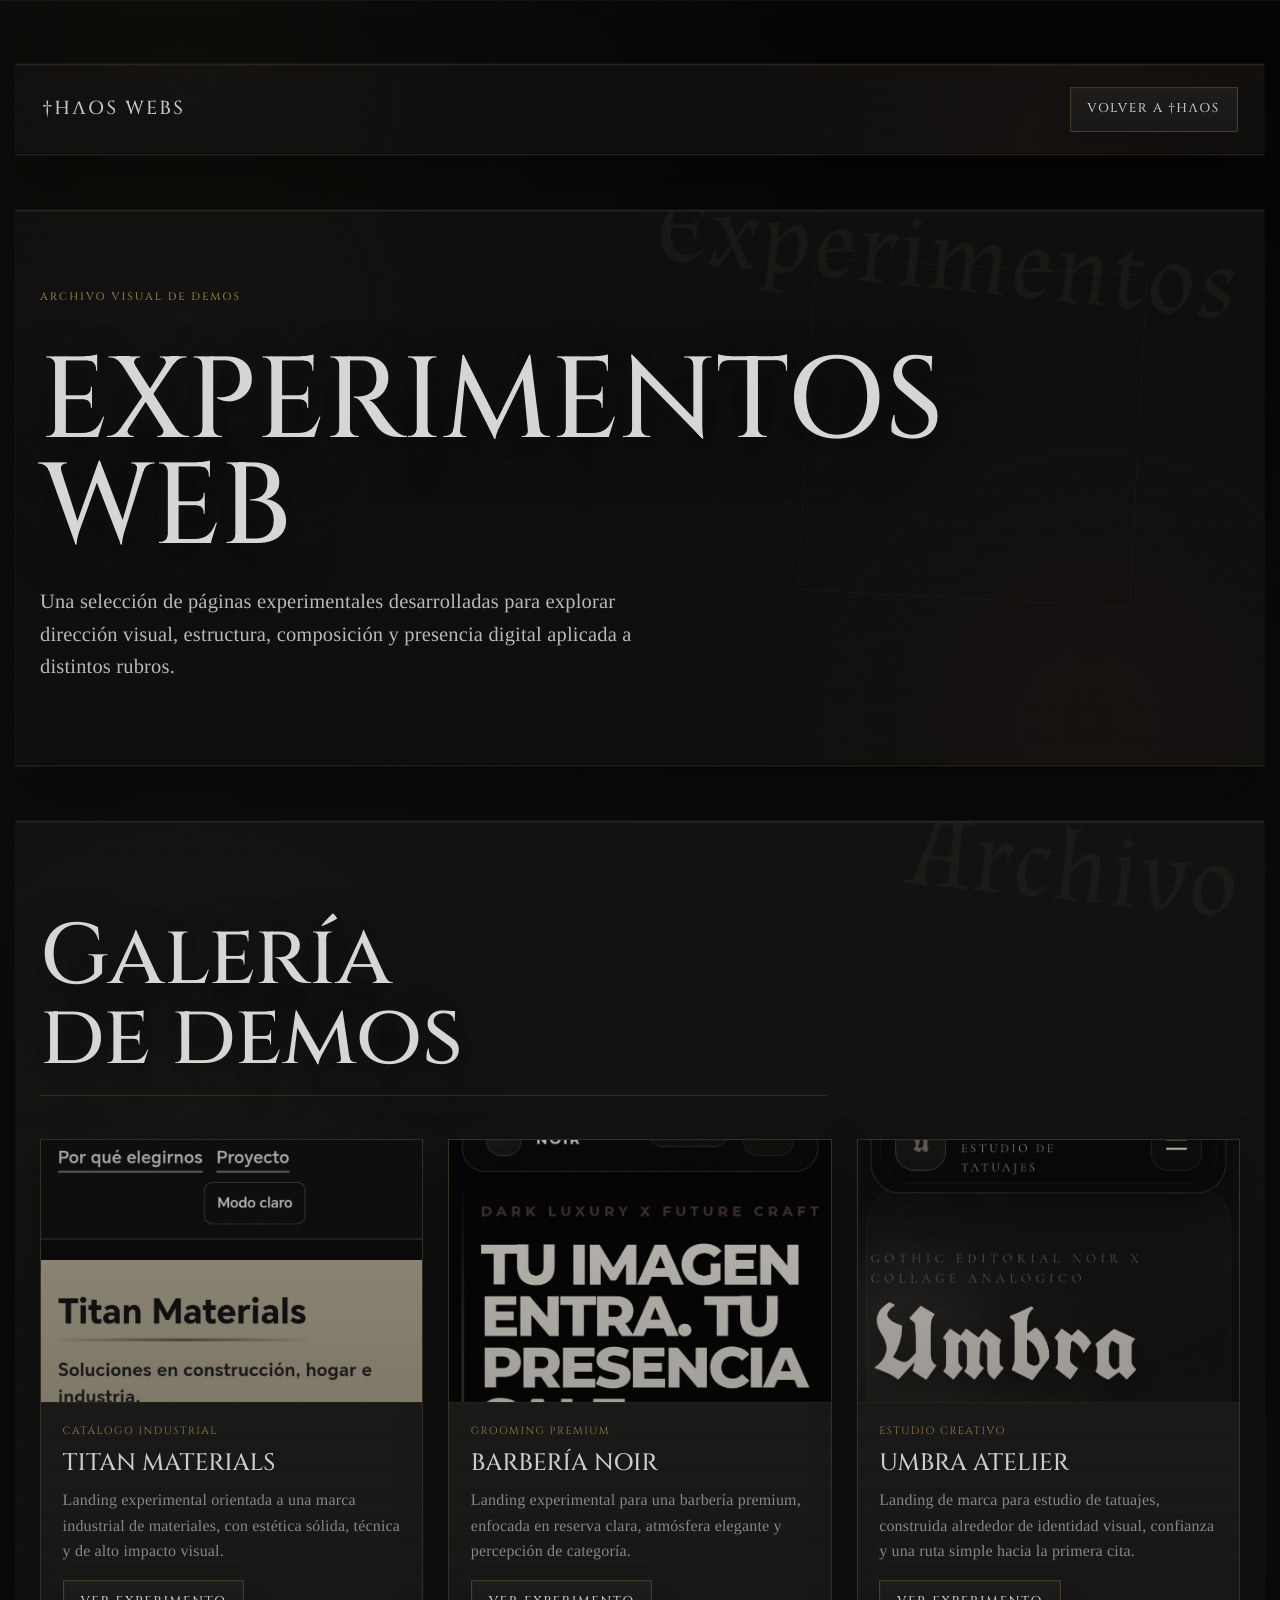
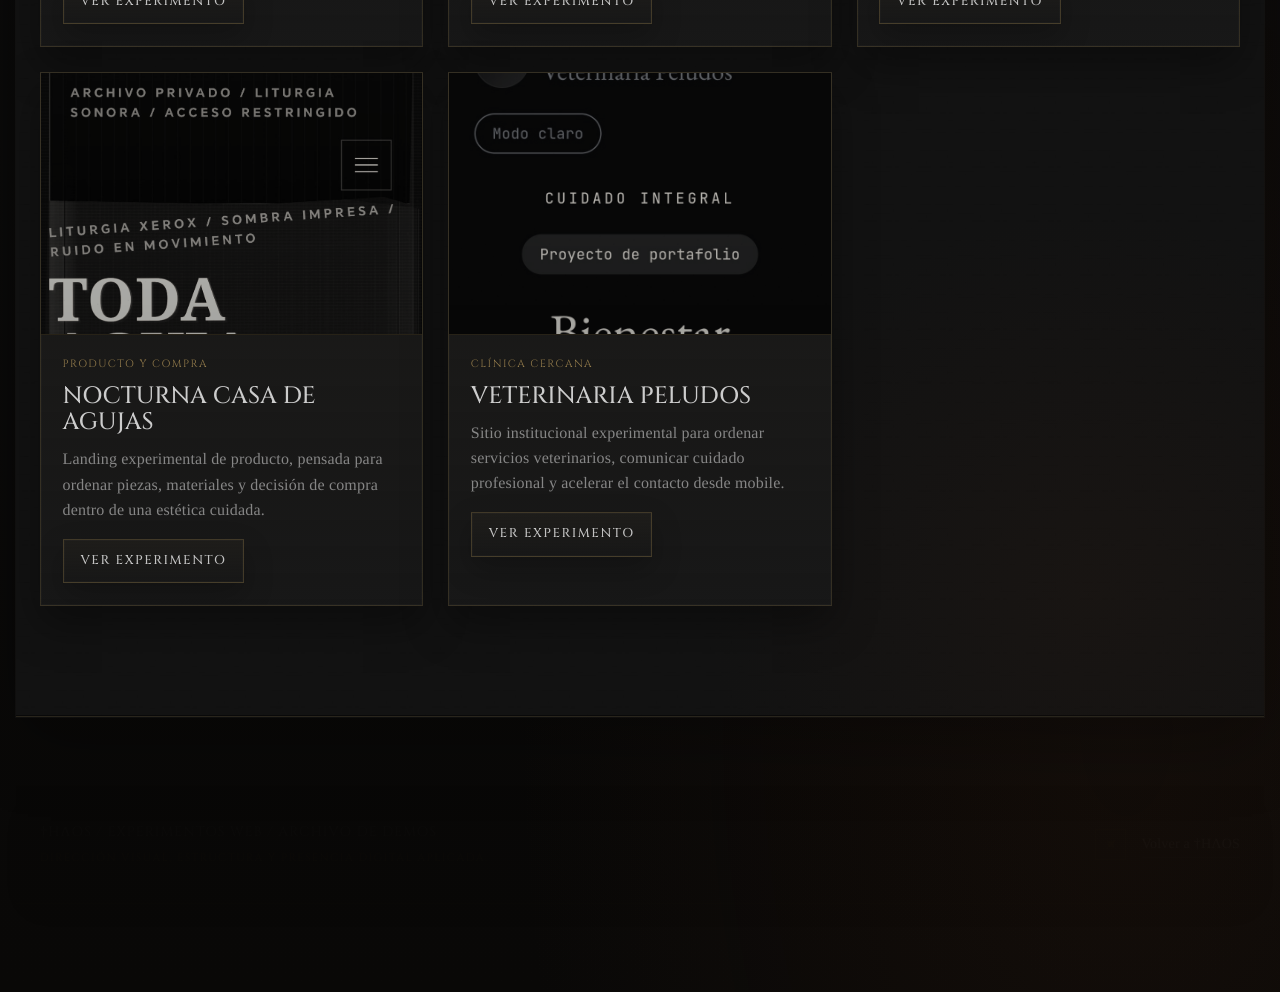
==== commit 02785a3f: "Add files via upload" ====
--- a/experimentos.html
+++ b/experimentos.html
@@ -57,7 +57,7 @@
           </div>
           <div class="experiments-grid" role="list">
             <article class="experiment-card" role="listitem">
-              <a class="experiment-card-link" href="Experimentos/Ferretería/index.html" aria-label="Ver experimento Titan Materials">
+              <a class="experiment-card-link" href="https://thaosvisuals.github.io/Titan-Materials-P-gina/" aria-label="Ver experimento Titan Materials">
                 <figure class="experiment-preview">
                   <img src="imagenes-portafolio/1000178472.jpg" alt="Vista previa de la landing Titan Materials" loading="lazy" decoding="async" width="900" height="1536">
                 </figure>
@@ -71,7 +71,7 @@
             </article>
 
             <article class="experiment-card" role="listitem">
-              <a class="experiment-card-link" href="Experimentos/Barbería/index.html" aria-label="Ver experimento Barbería Noir">
+              <a class="experiment-card-link" href="https://thaosvisuals.github.io/Barber-a-Noir/" aria-label="Ver experimento Barbería Noir">
                 <figure class="experiment-preview">
                   <img src="imagenes-portafolio/1000178474.jpg" alt="Vista previa de la landing Barbería Noir" loading="lazy" decoding="async" width="856" height="1536">
                 </figure>
@@ -85,7 +85,7 @@
             </article>
 
             <article class="experiment-card" role="listitem">
-              <a class="experiment-card-link" href="Experimentos/Umbra-Atelier/index.html" aria-label="Ver experimento Umbra Atelier">
+              <a class="experiment-card-link" href="https://thaosvisuals.github.io/Umbra-Atelier/" aria-label="Ver experimento Umbra Atelier">
                 <figure class="experiment-preview">
                   <img src="imagenes-portafolio/1000178467.jpg" alt="Vista previa de la landing Umbra Atelier" loading="lazy" decoding="async" width="865" height="1536">
                 </figure>
@@ -99,7 +99,7 @@
             </article>
 
             <article class="experiment-card" role="listitem">
-              <a class="experiment-card-link" href="Experimentos/Nocturna-casa-de-Agujas/index.html" aria-label="Ver experimento Nocturna Casa de Agujas">
+              <a class="experiment-card-link" href="https://thaosvisuals.github.io/Nocturna-casa-de-Agujas/" aria-label="Ver experimento Nocturna Casa de Agujas">
                 <figure class="experiment-preview">
                   <img src="imagenes-portafolio/1000178465.jpg" alt="Vista previa de la landing Nocturna Casa de Agujas" loading="lazy" decoding="async" width="1025" height="1536">
                 </figure>
@@ -113,7 +113,7 @@
             </article>
 
             <article class="experiment-card" role="listitem">
-              <a class="experiment-card-link" href="Experimentos/Veterinaria-Peludos/index.html" aria-label="Ver experimento Veterinaria Peludos">
+              <a class="experiment-card-link" href="https://thaosvisuals.github.io/Veterinaria-Peludos/" aria-label="Ver experimento Veterinaria Peludos">
                 <figure class="experiment-preview">
                   <img src="imagenes-portafolio/1000178469.jpg" alt="Vista previa de la landing Veterinaria Peludos" loading="lazy" decoding="async" width="864" height="1536">
                 </figure>
